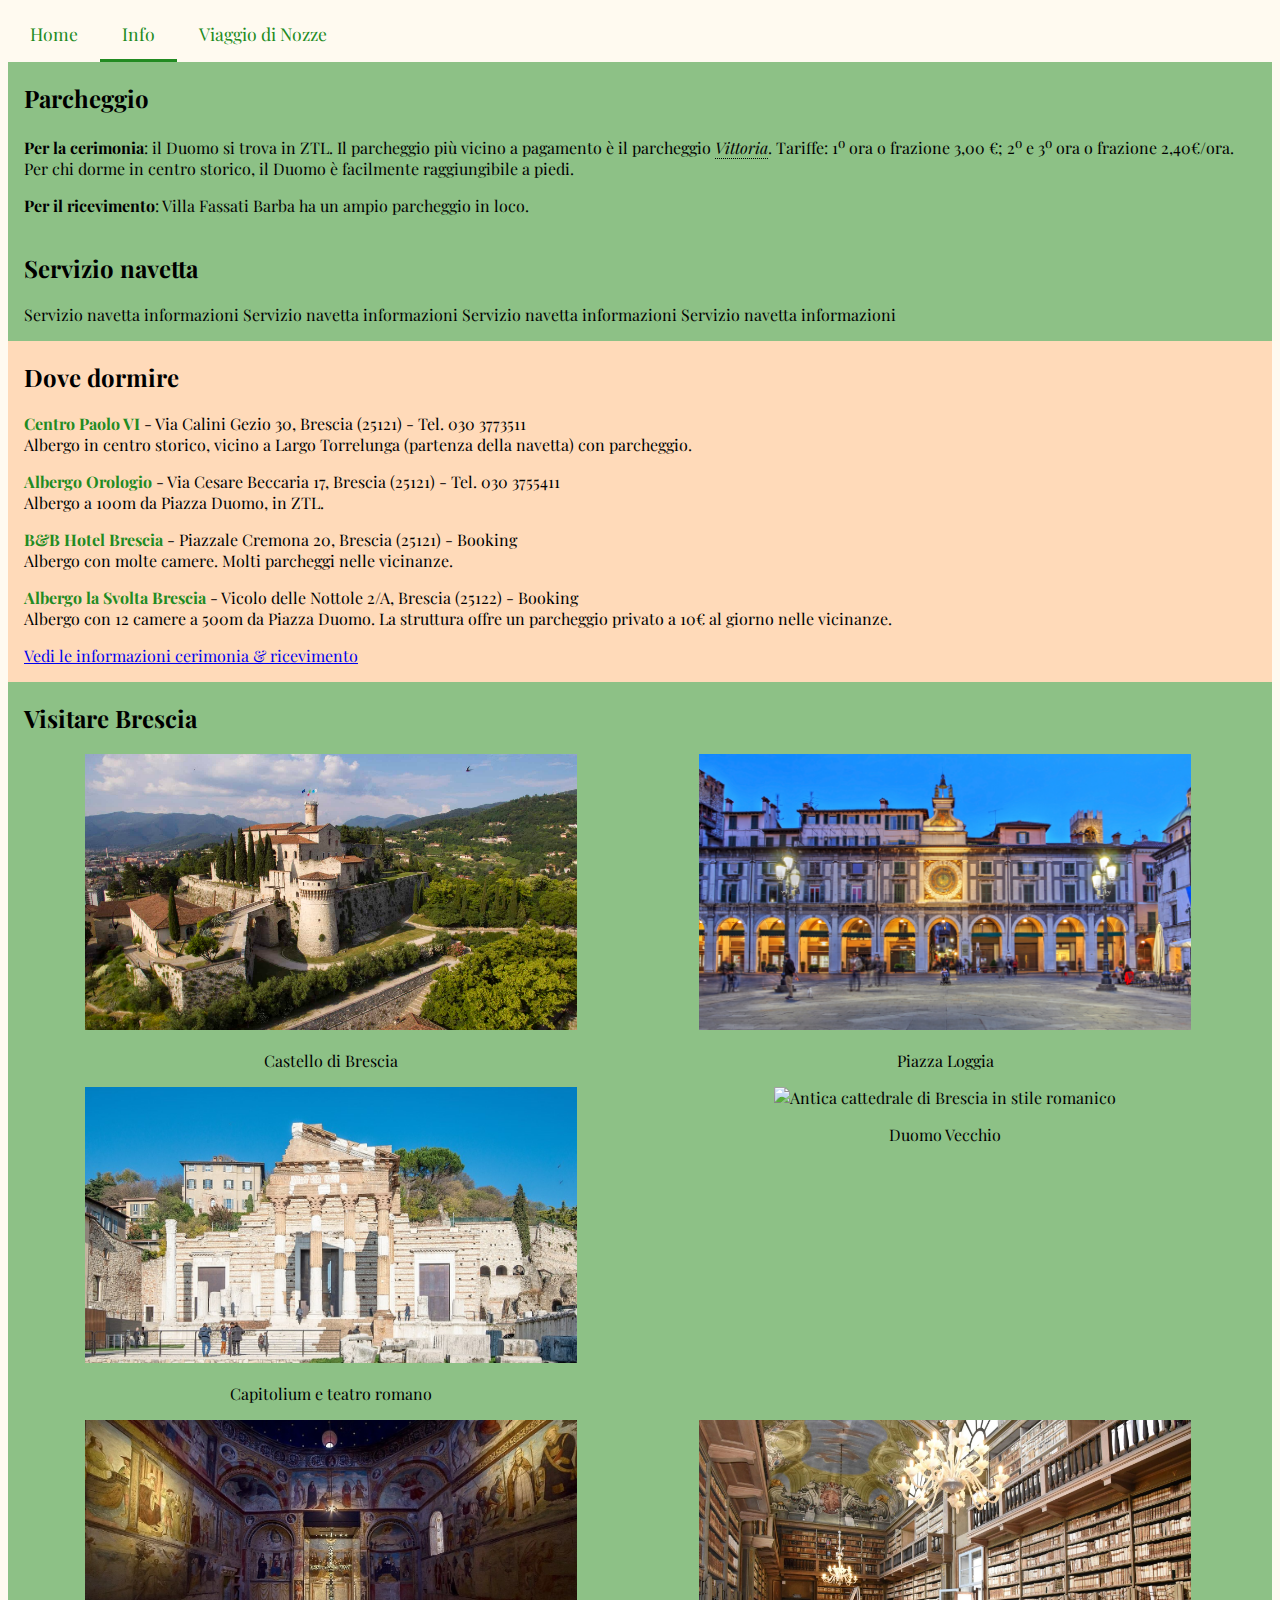
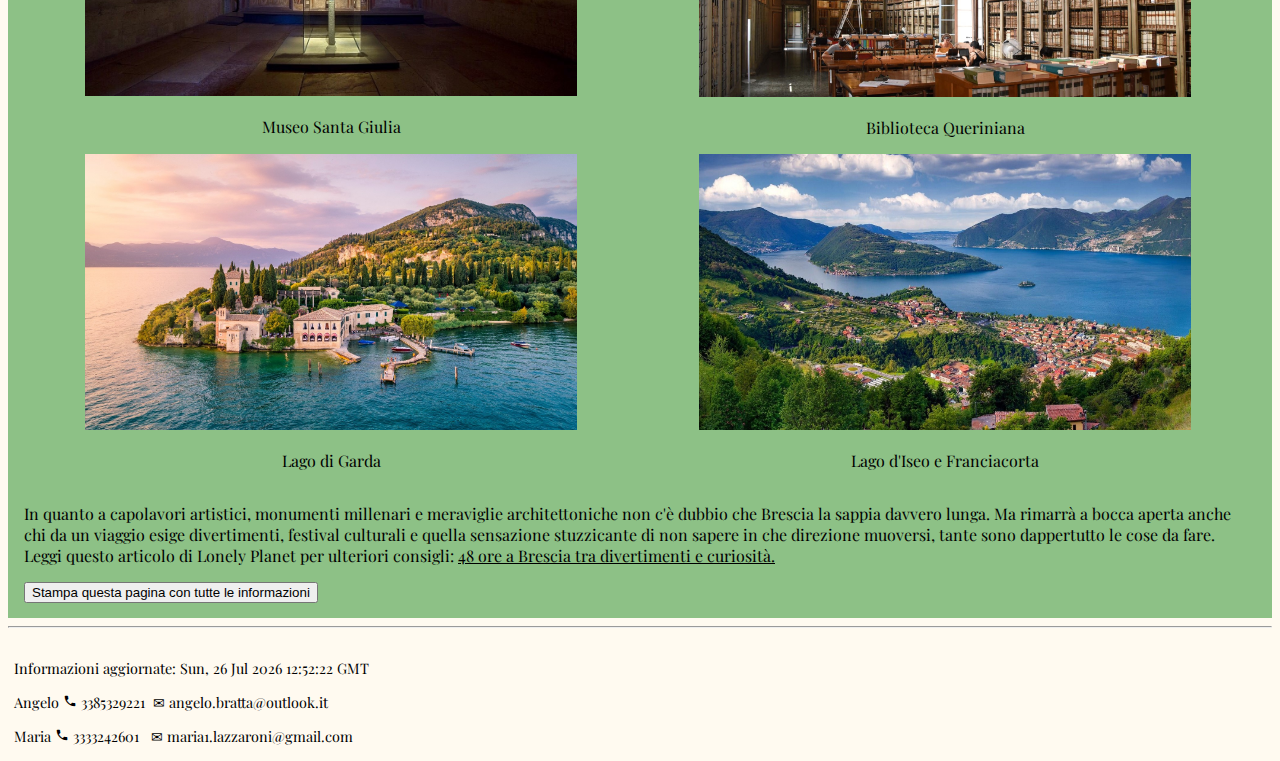
==== info.html @ b5f18629 "adjusted flex pics in viaggio and fixed error in info" ====
<!DOCTYPE html>
<html lang="en">
<head>
    <meta charset="UTF-8">
    <meta name="viewport" content="width=device-width, initial-scale=1.0">
    <title>SAVE-THE-DATE 24 Maggio 2025</title>
    <link rel="stylesheet" href="https://fonts.googleapis.com/icon?family=Material+Icons">
    <link rel="stylesheet" href="css/mainstyle.css">    
    <link rel="stylesheet" href="css/nav_style.css">
    <link rel="icon" type="image/png" href="figures/rings1.png">
    <link rel="stylesheet" href="https://fonts.googleapis.com/css?family=Sofia">
    <link rel="stylesheet" href="https://fonts.googleapis.com/css?family=Poppins">
    <link rel='stylesheet' href='https://fonts.googleapis.com/css?family=Playfair Display'>
    <script src="js/functions.js"></script>
</head>
<body onload="pasteDate()"> 
    <header>
        <nav class="topnav">
            <a href="index.html">Home</a>
            <a href="info.html" class="active">Info</a>
            <a href="viaggio.html">Viaggio di Nozze</a>
        </nav>
    </header>
    <main class=".flex-container">
        <section class="section-green" style="padding-left: 16px; padding-right: 20px;">
            <div id="Parcheggio-info">
                <h2>Parcheggio</h2>
                <p><strong>Per la cerimonia</strong>: il Duomo si trova in ZTL. Il parcheggio più vicino a pagamento è il parcheggio 
                    <a class="indirizzo" href="https://www.bresciamobilita.it/parking/parcheggi-in-struttura">Vittoria</a>. 
                    Tariffe: 1<sup>o</sup> ora o frazione 3,00 €; 2<sup>o</sup> e 3<sup>o</sup> ora o frazione 2,40€/ora.
                    Per chi dorme in centro storico, il Duomo è facilmente raggiungibile a piedi. 
                </p>
                <p><strong>Per il ricevimento</strong>: Villa Fassati Barba ha un ampio parcheggio in loco.
                </p>
            </div>
            <div id="Navetta-info">
                <h2>Servizio navetta</h2>
                <p> Servizio navetta informazioni 
                    Servizio navetta informazioni
                    Servizio navetta informazioni                                
                    Servizio navetta informazioni
                </p>
            </div>
        </section>
        <section class="section-peach" style="padding-left: 16px; padding-right: 20px;">
            <div>
                <h2>Dove dormire</h2>
                <p><strong style="color: forestgreen;">Centro Paolo VI</strong> - Via Calini Gezio 30, Brescia (25121) 
                    - Tel. 030 3773511 <br>
                    Albergo in centro storico, vicino a Largo Torrelunga (partenza della navetta) con parcheggio.
                </p>
                <p><strong style="color: forestgreen;">Albergo Orologio</strong> - Via Cesare Beccaria 17, Brescia (25121) 
                    - Tel. 030 3755411 <br>
                    Albergo a 100m da Piazza Duomo, in ZTL.
                </p>
                <p><strong style="color: forestgreen;">B&B Hotel Brescia</strong> - Piazzale Cremona 20, Brescia (25121) 
                    - Booking <br>
                    Albergo con molte camere. Molti parcheggi nelle vicinanze.
                </p> 
                <p><strong style="color: forestgreen;">Albergo la Svolta Brescia</strong> - Vicolo delle Nottole 2/A, Brescia (25122) 
                    - Booking <br>
                    Albergo con 12 camere a 500m da Piazza Duomo. La struttura offre un parcheggio privato a 10€ al giorno nelle vicinanze.
                </p>                             
                <!-- <br> -->
                <p><a href="index.html#section-inforicevimento">Vedi le informazioni cerimonia & ricevimento</a></p>
            </div>
        </section>
        <section class="section-green" style="padding-left: 16px; padding-right: 20px; padding-bottom: 15px;">
            <div>
                <h2>Visitare Brescia</h2>
                <!-- <p><img src="figures/collage-iconic-locations-Brescia-and-province.webp" width="90%" alt="luoghi iconici di Brescia e provincia"></p> -->
            </div>    
            <div class="container">
                <div>
                    <img class="imageinfo" src="figures/Brescia_/Brescia_Castello.jpg" width="80%" alt="Il Castello di Brescia visto dal centro città" onmouseover="upDate(this)" onmouseout="unDo(this)">
                    <!-- <div class="text">some textS</div> -->
                    <p>Castello di Brescia</p>
                    <!-- <p>Castello di Brescia, la fortezza medievale che domina la città.</p> -->
                </div>
                <div>    
                    <img class="imageinfo" src="figures/Brescia_/Brescia_piazzaLoggia.png" width="80%" alt="La torre dell'orologio in Piazza della Loggia" onmouseover="upDate(this)" onmouseout="unDo(this)">
                    <p>Piazza Loggia</p>
                    <!-- <p>Piazza Loggia, una delle piazze più iconiche di Brescia, sede del Comune.</p> -->
                </div>
                <div>    
                    <img class="imageinfo" src="figures/Brescia_/Brescia_TempioCapitolino.jpg" width="80%" alt="Resti del Tempio Capitolino di epoca romana" onmouseover="upDate(this)" onmouseout="unDo(this)">
                    <p>Capitolium e teatro romano</p>
                    <!-- <p>Capitolium di Brixia, i resti moderni del Tempio Capitolino, con le antiche colonne.</p> -->
                </div>
                <div>
                    <img class="imageinfo" src="figures/Brescia_/Brescia_Duomo.jpg" width="80%" alt="Antica cattedrale di Brescia in stile romanico" onmouseover="upDate(this)" onmouseout="unDo(this)">
                    <p>Duomo Vecchio</p>    
                    <!-- <p>Duomo Vecchio, la Cattedrale in stile romanico.</p>     -->
                </div>
                <div>
                    <img class="imageinfo" src="figures/Brescia_/Brescia_reDesiderio.jpg" width="80%" alt="Croce di Re Desiderio al museo di Santa Giulia" onmouseover="upDate(this)" onmouseout="unDo(this)">
                    <p>Museo Santa Giulia</p>
                </div>
                <div>
                    <img class="imageinfo" src="figures/Brescia_/Brescia_BibliotecaQueriniana.jpg" width="80%" alt="Interni della biblioteca Queriniana" onmouseover="upDate(this)" onmouseout="unDo(this)">
                    <p>Biblioteca Queriniana</p>    
                </div>
                <div>
                    <img class="imageinfo" src="figures/Brescia_/Brescia_LagoDiGarda.jpg" width="80%" alt="Lago di Garda: Desenzano, Sirmione, Punta San Vigilio." onmouseover="upDate(this)" onmouseout="unDo(this)">
                    <p>Lago di Garda</p>
                    <!-- <p>Lago di Garda, a mezz'ora del centro città, Desenzano, Sirmione, Punta San Vigilio.</p> -->
                </div>
                <div>
                    <img class="imageinfo" src="figures/Brescia_/Brescia_LagoIseo.jpg" width="80%" alt="Lago d'Iseo e Franciacorta, famosa per la produzione di vini." onmouseover="upDate(this)" onmouseout="unDo(this)">
                    <p>Lago d'Iseo e Franciacorta</p>    
                    <!-- <p>Lago d'Iseo e Franciacorta, famosa per la produzione di vini.</p>     -->
                </div>
            </div>
            <p>In quanto a capolavori artistici, monumenti millenari e meraviglie architettoniche 
                non c'è dubbio che Brescia la sappia davvero lunga. 
                Ma rimarrà a bocca aperta anche chi da un viaggio esige divertimenti, 
                festival culturali e quella sensazione stuzzicante di non sapere in che direzione muoversi, 
                tante sono dappertutto le cose da fare. Leggi questo articolo di Lonely Planet per ulteriori consigli:
                <a href="https://www.lonelyplanetitalia.it/articoli/citta-del-mondo/48-ore-a-brescia-tra-divertimenti-e-curiosita" style="text-decoration: underline; color: black;">48 ore a Brescia tra divertimenti e curiosità.</a>
            </p>
            <button onclick="window.print()">Stampa questa pagina con tutte le informazioni</button>
        </section>
    </main>
    <hr>
    <footer style="padding-left: 6px; padding-top: 0.5em; font-size: 0.9em;">
        <p>Informazioni aggiornate: <span id="data_aggiornamento"></span></p>
        <p>Angelo <i class="material-icons" style="font-size: 14px;">phone</i> 3385329221 &nbsp&#x2709 angelo.bratta@outlook.it</p>
        <p>Maria <i class="material-icons" style="font-size: 14px;">phone</i> 3333242601 &nbsp&nbsp&#x2709 maria1.lazzaroni@gmail.com</p>
    </footer>   
</body>
</html>
---- css/mainstyle.css ----
.flex-container {
    display: flex;
    /*height: 200px;*/
    align-items: right;
    flex-direction: column;
  }
  
/* .flex-container > div {
    width: 100px;
    margin: 10px;
    text-align: center;
    line-height: 75px;
    font-size: 30px;
    font-family: 'Lucida Sans', 'Lucida Sans Regular', 'Lucida Grande', 'Lucida Sans Unicode', Geneva, Verdana, sans-serif; 
}*/

/* nav {
    /*height: 100px;
    list-style-type: none;
    display: flex;
    flex-direction: row;
    justify-content: space-between;
    background: wheat;
} */


/* a {
    display: inline-block;
    height: 60px;
    width:150px;
    text-align: center;
    background-color: rgb(232, 226, 215);
}

nav a{
    text-decoration: none;
    text-align: center;
    margin-right: 2%;
    font-size: 20px;
    color: darkgreen;
}
*/
/*
li{
    background-color: wheat;
}

ul{
    list-style-type: none;
    display: flex;
    flex-direction: row;
    justify-content: space-between;
}
*/
.current{
    /* background: #d19322; */
    text-decoration: underline;
}

body{
    /* background-color: antiquewhite; */
    background-color: floralwhite;
    font-family: 'Playfair Display', sans-serif;
    /* font-family: Cambria, Cochin, Georgia, Times, 'Times New Roman', serif; */

}

.section-title {
    display: flex;
    flex-wrap: wrap;
    justify-content: center;
    align-items: center;
    padding-top: 30px;
    padding-bottom: 80px;
}

.section-peach {
    background-color: peachpuff;
    display: flex;
    flex-wrap: wrap;
}

.section-peach-center {
    background-color: peachpuff;
    display: flex;
    flex-wrap: wrap;
    justify-content: center;
}


.section-peach-start {
    background-color: peachpuff;
    display: flex;
    flex-wrap: wrap;
    justify-content: flex-start;
}

.section-antiquewhite {
    background-color: antiquewhite;
    display: flex;
    flex-wrap: wrap;
}

.section-green {
    background-color: rgba(34, 139, 34, 0.514);
    display: flex;
    flex-wrap: wrap;
}

.section-green-center {
    background-color: rgba(34, 139, 34, 0.514);
    display: flex;
    flex-wrap: wrap;
    justify-content: center;
}

/* container using grid for images of Brescia*/
.container {
    display: grid;
    grid-template-columns: auto auto;
    overflow: hidden;
}
  
.container > div {
    text-align: center;
    overflow: hidden;
}

.container .text {
    position: relative;
    top: -50%;
    color: white; /* Text color */
    font-size: 24px;
    font-weight: bold;
}

.mezzacolonna {
    width: 50%;
    text-align: center;
    /*font-family: 'Trebuchet MS', 'Lucida Sans Unicode', 'Lucida Grande', 'Lucida Sans', Arial, sans-serif;
    font-family: Cambria, Cochin, Georgia, Times, 'Times New Roman', serif;
    */
    }
/* prova per div flex (class row) che contiene 2 diverse div (class col-md-5 e col-md-7) una a fianco all'altra*/
.row {
    display: flex;
    flex-wrap: wrap;
    margin-right: -15px;
    margin-left: -15px;
}

.title {
    position: relative;
    width: 30%;
    text-align: center;
}

.div-immagine-left {
    position: relative;
    width: 30%;
}

.col-md-5 {
    position: relative;
    width: 90%;
    text-align: center;
    padding-right: 15px;
    padding-left: 15px;
    padding-bottom: 40px;
}

.col-md-title {
    position: relative;
    width: 90%;
    text-align: center;
    padding-right: 15px;
    padding-left: 15px;
}

.col-md-3 {
    position: relative;
    width: 30%;
    text-align: center;
}

@media (min-width: 768px) {
    .col-md-5, .col-md-title {
        flex: 0 0 41.66666667%;
        max-width: 41.66666667%;
    }
}

@media (min-width: 768px) { /*se lo schermo è maggiore di 768px*/
    .col-md-3 {
        flex: 0 0 30%;
        max-width: 30%;
    }
}

@media (max-width: 658px) { /*se lo schermo è minore di 658px*/
    .col-md-3 {
        flex: 0 0 41%;
        max-width: 41%;
    }
}
/* @media (min-width: 768px) {
    .col-md-3 {
        flex: 0 0 58.33333333%;
        max-width: 58.33333333%;
    }
} */



/* style="font-family: futura-lt-w01-book, futura-lt-w05-book, sans-serif;"
*/
/* classes for some text */
.indirizzo {
    font-style: italic;
    border-bottom: 1px dotted #000;
    text-decoration: none;
    color: black;
}

.indirizzo:visited {
    text-decoration: none;
}

/* list of unicode SYMBOLS https://tutorialzine.com/2014/12/you-dont-need-icons-here-are-100-unicode-symbols-that-you-can-use */
---- css/nav_style.css ----
.topnav {
    overflow: hidden;
    /* width: 80%; */
    display: flex;
    justify-content: flex-start;
    flex-wrap: wrap;
}
  
.topnav a {
    float: left;
    display: block;
    color: forestgreen;
    text-align: center;
    padding: 14px 22px; /* 22px for phone view*/
    text-decoration: none;
    font-size: 1.1em;
    border-bottom: 3px solid transparent;
}
  
.topnav a:hover {
    border-bottom: 3px solid forestgreen;
}
  
.topnav a.active {
    border-bottom: 3px solid forestgreen;
}
  
.bottomnav {
    overflow: hidden;
    background-color: floralwhite;
    position: fixed;
    bottom: 0;
    width: 100%;
}
  
.bottomnav a {
    float: left;
    display: block;
    color: forestgreen;
    text-align: center;
    padding: 14px 16px;
    text-decoration: none;
    font-size: 20px;
    border-bottom: 3px solid transparent;
}
  
.bottomnav a:hover {
    border-bottom: 3px solid forestgreen;
}
  
.bottomnav a.active {
    border-bottom: 3px solid forestgreen;
}
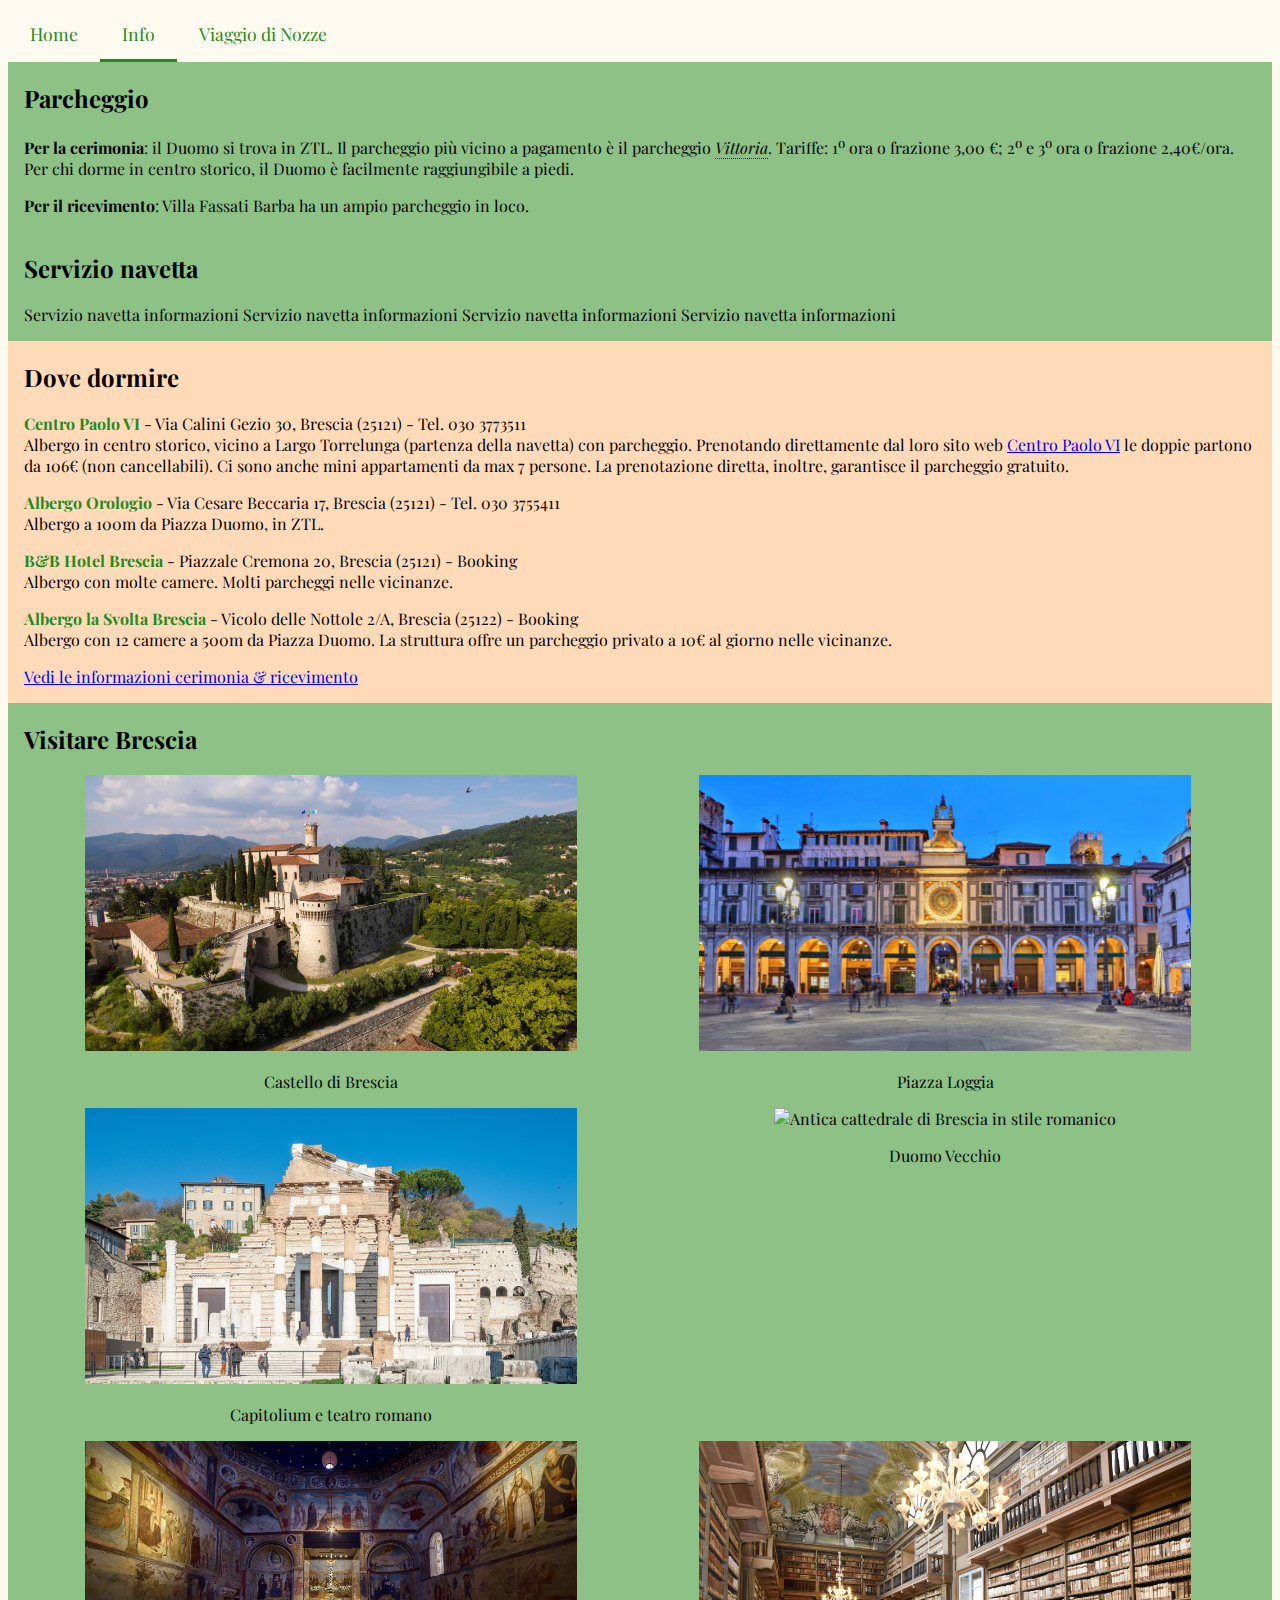
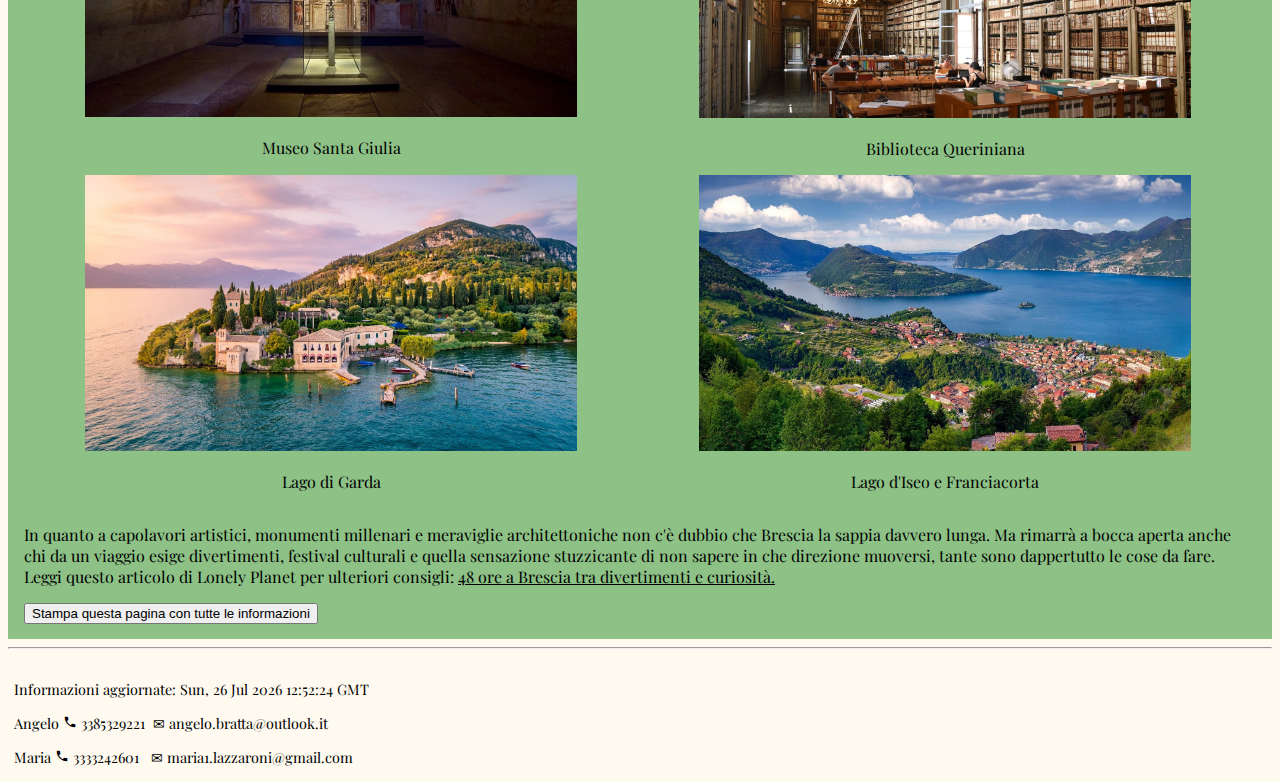
==== commit 2f682265: "changed img in viaggio and add Centro Paolo VI info" ====
--- a/info.html
+++ b/info.html
@@ -47,7 +47,10 @@
                 <h2>Dove dormire</h2>
                 <p><strong style="color: forestgreen;">Centro Paolo VI</strong> - Via Calini Gezio 30, Brescia (25121) 
                     - Tel. 030 3773511 <br>
-                    Albergo in centro storico, vicino a Largo Torrelunga (partenza della navetta) con parcheggio.
+                    Albergo in centro storico, vicino a Largo Torrelunga (partenza della navetta) con parcheggio. 
+                    Prenotando direttamente dal loro sito web <a href="https://booking.paolovi.it/premium/index.html?id_stile=18912&tst_prntz=si&headvar=ok&lingua_int=ita&id_albergo=24842&dc=4912"> Centro Paolo VI</a> 
+                    le doppie partono da 106€ (non cancellabili). Ci sono anche mini appartamenti da max 7 persone.
+                    La prenotazione diretta, inoltre, garantisce il parcheggio gratuito.
                 </p>
                 <p><strong style="color: forestgreen;">Albergo Orologio</strong> - Via Cesare Beccaria 17, Brescia (25121) 
                     - Tel. 030 3755411 <br>
--- a/css/mainstyle.css
+++ b/css/mainstyle.css
@@ -88,11 +88,11 @@
 }
 
 
-.section-peach-start {
+.section-peach-spacearound {
     background-color: peachpuff;
     display: flex;
     flex-wrap: wrap;
-    justify-content: flex-start;
+    justify-content: space-around;
 }
 
 .section-antiquewhite {
@@ -113,6 +113,14 @@
     flex-wrap: wrap;
     justify-content: center;
 }
+
+.section-green-spacearound {
+    background-color: rgba(34, 139, 34, 0.514);
+    display: flex;
+    flex-wrap: wrap;
+    justify-content: space-around;
+}
+
 
 /* container using grid for images of Brescia*/
 .container {
@@ -183,6 +191,12 @@
     text-align: center;
 }
 
+.col-md-2 {
+    position: relative;
+    width: 45%;
+    text-align: center;
+}
+
 @media (min-width: 768px) {
     .col-md-5, .col-md-title {
         flex: 0 0 41.66666667%;
@@ -196,11 +210,11 @@
         max-width: 30%;
     }
 }
-
+/* 136/342*/
 @media (max-width: 658px) { /*se lo schermo è minore di 658px*/
-    .col-md-3 {
-        flex: 0 0 41%;
-        max-width: 41%;
+    .col-md-3, .col-md-2 {
+        flex: 0 0 46%;
+        max-width: 46%;
     }
 }
 /* @media (min-width: 768px) {
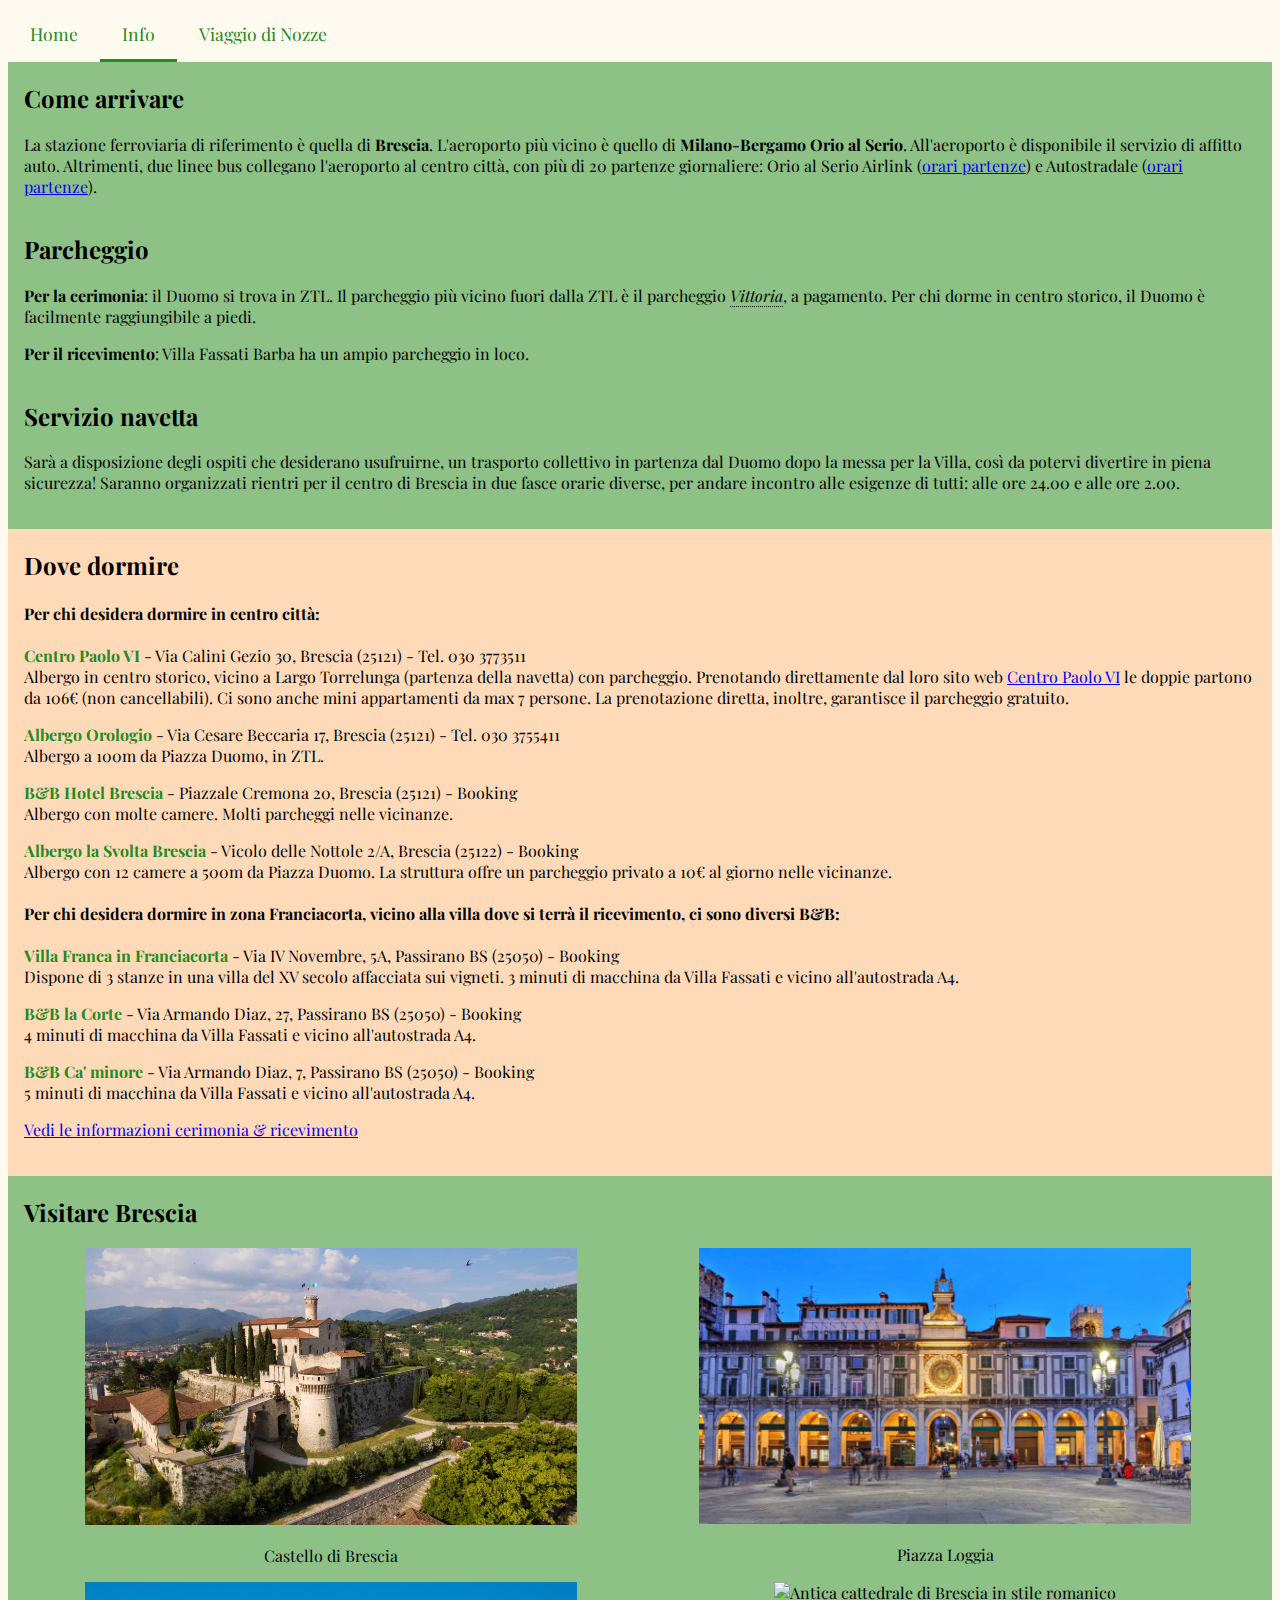
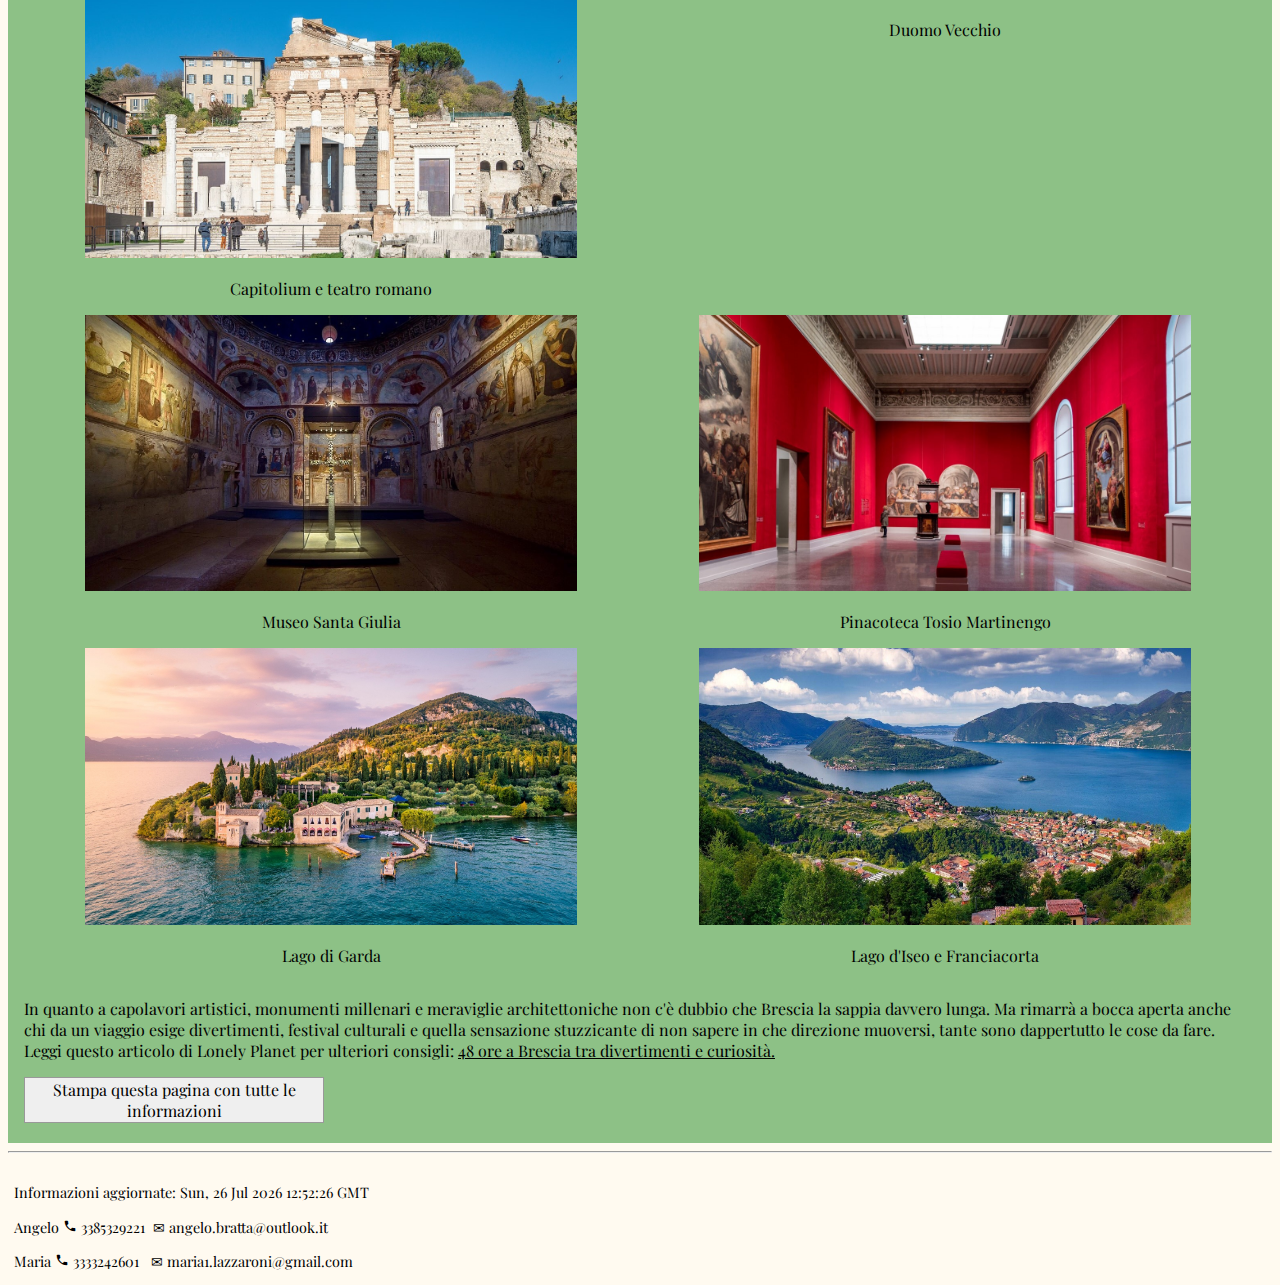
==== commit e9ae050c: "Sito pronto! Sistemato design, aggiunto form, aggiornato informazioni navetta e come arrivare" ====
--- a/info.html
+++ b/info.html
@@ -1,5 +1,5 @@
 <!DOCTYPE html>
-<html lang="en">
+<html lang="it-IT">
 <head>
     <meta charset="UTF-8">
     <meta name="viewport" content="width=device-width, initial-scale=1.0">
@@ -22,12 +22,29 @@
         </nav>
     </header>
     <main class=".flex-container">
-        <section class="section-green" style="padding-left: 16px; padding-right: 20px;">
+        <section class="section-green" style="padding-bottom: 20px; padding-left: 16px; padding-right: 20px;">
+            <div id="ComeArrivare-info">
+                <h2>Come arrivare</h2>
+                <!-- <p> La stazione ferroviaria di riferimento è quella di Brescia.
+                    L'aeroporto più vicino è quello di Milano-Bergamo Orio al Serio. 
+                    All'aeroporto è disponibile il servizio di affitto auto. Altrimenti, due linee Bus collegano l'aeroporto
+                    a Brescia città: Orio al Serio Airlink (partenze da Orio al serio alle ore: 
+                    <span class="style-numbers"> 04:20; 06:00; 08:45; 09:45; 11:00; 12:45; 14:05; 15:05; 16:35; 18:15; 19:15; 20:15; 22:10; 23:10; 00:45</span>) 
+                    e Autostradale (partenze da Orio al serio alle ore: 
+                    <span class="style-numbers">05:20; 08:50; 10:30; 12:00; 14:10; 16:00; 17:00; 18:30; 21:00</span>).
+                </p> -->
+                <p> La stazione ferroviaria di riferimento è quella di <strong>Brescia</strong>.
+                    L'aeroporto più vicino è quello di <strong>Milano-Bergamo Orio al Serio</strong>. 
+                    All'aeroporto è disponibile il servizio di affitto auto. Altrimenti, due linee bus collegano l'aeroporto al centro città, 
+                    con più di 20 partenze giornaliere: Orio al Serio Airlink (<a href="https://www.fsbusitalia.it/it/link/orio-al-serio-airlink.html">orari partenze</a>) 
+                    e Autostradale (<a href="https://autostradale.it/it-IT/orari-aeroportuali/bresciaautostazione-orioalserio">orari partenze</a>).
+                </p>
+            </div>
             <div id="Parcheggio-info">
                 <h2>Parcheggio</h2>
-                <p><strong>Per la cerimonia</strong>: il Duomo si trova in ZTL. Il parcheggio più vicino a pagamento è il parcheggio 
-                    <a class="indirizzo" href="https://www.bresciamobilita.it/parking/parcheggi-in-struttura">Vittoria</a>. 
-                    Tariffe: 1<sup>o</sup> ora o frazione 3,00 €; 2<sup>o</sup> e 3<sup>o</sup> ora o frazione 2,40€/ora.
+                <p><strong>Per la cerimonia</strong>: il Duomo si trova in ZTL. Il parcheggio più vicino fuori dalla ZTL è il parcheggio 
+                    <a class="indirizzo" href="https://www.bresciamobilita.it/parking/parcheggi-in-struttura">Vittoria</a>, a pagamento. 
+                    <!-- Tariffe: 1<sup>o</sup> ora o frazione 3,00 €; 2<sup>o</sup> e 3<sup>o</sup> ora o frazione 2,40€/ora. -->
                     Per chi dorme in centro storico, il Duomo è facilmente raggiungibile a piedi. 
                 </p>
                 <p><strong>Per il ricevimento</strong>: Villa Fassati Barba ha un ampio parcheggio in loco.
@@ -35,16 +52,17 @@
             </div>
             <div id="Navetta-info">
                 <h2>Servizio navetta</h2>
-                <p> Servizio navetta informazioni 
-                    Servizio navetta informazioni
-                    Servizio navetta informazioni                                
-                    Servizio navetta informazioni
+                <p> Sarà a disposizione degli ospiti che desiderano usufruirne, un trasporto collettivo in partenza dal Duomo dopo la messa
+                    per la Villa, così da potervi divertire in piena sicurezza!
+                    Saranno organizzati rientri per il centro di Brescia in due fasce orarie diverse, per andare incontro alle esigenze 
+                    di tutti: alle ore 24.00 e alle ore 2.00.
                 </p>
             </div>
         </section>
-        <section class="section-peach" style="padding-left: 16px; padding-right: 20px;">
+        <section class="section-peach" style="padding-bottom: 20px; padding-left: 16px; padding-right: 20px;">
             <div>
                 <h2>Dove dormire</h2>
+                <h4>Per chi desidera dormire in centro città:</h4>
                 <p><strong style="color: forestgreen;">Centro Paolo VI</strong> - Via Calini Gezio 30, Brescia (25121) 
                     - Tel. 030 3773511 <br>
                     Albergo in centro storico, vicino a Largo Torrelunga (partenza della navetta) con parcheggio. 
@@ -63,12 +81,27 @@
                 <p><strong style="color: forestgreen;">Albergo la Svolta Brescia</strong> - Vicolo delle Nottole 2/A, Brescia (25122) 
                     - Booking <br>
                     Albergo con 12 camere a 500m da Piazza Duomo. La struttura offre un parcheggio privato a 10€ al giorno nelle vicinanze.
-                </p>                             
+                </p> 
+                
+                <h4>Per chi desidera dormire in zona Franciacorta, vicino alla villa dove si terrà il ricevimento, ci sono diversi B&B:</h4>
+                <p><strong style="color: forestgreen;">Villa Franca in Franciacorta</strong> - Via IV Novembre, 5A, Passirano BS (25050)
+                    - Booking <br>
+                    Dispone di 3 stanze in una villa del XV secolo affacciata sui vigneti. 
+                    3 minuti di macchina da Villa Fassati e vicino all'autostrada A4.
+                </p>
+                <p><strong style="color: forestgreen;">B&B la Corte</strong> - Via Armando Diaz, 27, Passirano BS (25050)
+                    - Booking <br>
+                    4 minuti di macchina da Villa Fassati e vicino all'autostrada A4.
+                </p> 
+                <p><strong style="color: forestgreen;">B&B Ca' minore</strong> - Via Armando Diaz, 7, Passirano BS (25050)
+                    - Booking <br>
+                    5 minuti di macchina da Villa Fassati e vicino all'autostrada A4.
+                </p>                 
                 <!-- <br> -->
                 <p><a href="index.html#section-inforicevimento">Vedi le informazioni cerimonia & ricevimento</a></p>
             </div>
         </section>
-        <section class="section-green" style="padding-left: 16px; padding-right: 20px; padding-bottom: 15px;">
+        <section class="section-green" style="padding-left: 16px; padding-right: 20px; padding-bottom: 20px;">
             <div>
                 <h2>Visitare Brescia</h2>
                 <!-- <p><img src="figures/collage-iconic-locations-Brescia-and-province.webp" width="90%" alt="luoghi iconici di Brescia e provincia"></p> -->
@@ -100,8 +133,8 @@
                     <p>Museo Santa Giulia</p>
                 </div>
                 <div>
-                    <img class="imageinfo" src="figures/Brescia_/Brescia_BibliotecaQueriniana.jpg" width="80%" alt="Interni della biblioteca Queriniana" onmouseover="upDate(this)" onmouseout="unDo(this)">
-                    <p>Biblioteca Queriniana</p>    
+                    <img class="imageinfo" src="figures/Brescia_/Brescia_PinacotecaTosioMartinengo.jpg" width="80%" alt="Interni della biblioteca Queriniana" onmouseover="upDate(this)" onmouseout="unDo(this)">
+                    <p>Pinacoteca Tosio Martinengo</p>    
                 </div>
                 <div>
                     <img class="imageinfo" src="figures/Brescia_/Brescia_LagoDiGarda.jpg" width="80%" alt="Lago di Garda: Desenzano, Sirmione, Punta San Vigilio." onmouseover="upDate(this)" onmouseout="unDo(this)">
@@ -121,7 +154,12 @@
                 tante sono dappertutto le cose da fare. Leggi questo articolo di Lonely Planet per ulteriori consigli:
                 <a href="https://www.lonelyplanetitalia.it/articoli/citta-del-mondo/48-ore-a-brescia-tra-divertimenti-e-curiosita" style="text-decoration: underline; color: black;">48 ore a Brescia tra divertimenti e curiosità.</a>
             </p>
-            <button onclick="window.print()">Stampa questa pagina con tutte le informazioni</button>
+            <!-- Button Default Type: If the type attribute is not explicitly specified, a <button> element inside a <form>
+                 is treated as type="submit". Outside of a form, it behaves like a type="button".
+                 Moreover, as it uses the onclick attribute to define a JavaScript action, it behaves like a generic button.
+                 Best Practice: to avoid confusion, explicitly define the button type
+            -->
+            <button type="button" onclick="window.print()">Stampa questa pagina con tutte le informazioni</button>
         </section>
     </main>
     <hr>
--- a/css/mainstyle.css
+++ b/css/mainstyle.css
@@ -65,6 +65,10 @@
 
 }
 
+.style-numbers {
+    font-family: Cambria, Cochin, Georgia, Times, 'Times New Roman', serif;
+}
+
 .section-title {
     display: flex;
     flex-wrap: wrap;
@@ -80,13 +84,20 @@
     flex-wrap: wrap;
 }
 
+.section-peach-only {
+    background-color: peachpuff;
+    display: flex;
+    flex-direction: column;
+    flex-wrap: wrap;
+    align-content: stretch;
+}
+
 .section-peach-center {
     background-color: peachpuff;
     display: flex;
     flex-wrap: wrap;
     justify-content: center;
 }
-
 
 .section-peach-spacearound {
     background-color: peachpuff;
@@ -240,4 +251,85 @@
     text-decoration: none;
 }
 
-/* list of unicode SYMBOLS https://tutorialzine.com/2014/12/you-dont-need-icons-here-are-100-unicode-symbols-that-you-can-use */+/* list of unicode SYMBOLS https://tutorialzine.com/2014/12/you-dont-need-icons-here-are-100-unicode-symbols-that-you-can-use */
+
+
+/*FORM STYLE*/
+form {
+    display: inline-block;
+    /* Form outline */
+    padding: 1em;
+    border: 2px solid rgba(0, 0, 0, 0.728);
+    border-radius: 1em;
+}
+
+.div-form {
+    text-align: center;
+}
+
+label {
+    /* Uniform size & alignment */
+    display: inline-block;
+    min-width: 90px;
+    text-align: right;
+}
+
+input,
+textarea,
+select,
+button {
+    /* To make sure that all text fields have the same font settings
+    By default, text areas have a monospace font */
+    font: 1em sans-serif;
+    font-family: inherit;
+    /* font-family: 'Playfair Display', sans-serif; */
+    /* Uniform text field size */
+    width: 300px;
+    box-sizing: border-box;
+    /* Match form field borders */
+    border: 1px solid #999;
+}
+
+fieldset {
+    box-sizing: border-box;
+    border: 1px solid transparent;
+}
+
+/* input:focus,
+textarea:focus {
+    /* Set the outline width and style
+    outline-style: solid;
+    /* To give a little highlight on active elements
+    outline-color: #000;
+} */
+
+textarea {
+    /* Align multiline text fields with their labels */
+    vertical-align: top;
+    /* Provide space to type some text */
+    height: 5em;
+}
+
+.button {
+    /* Align buttons with the text fields */
+    padding-left: 90px; /* same size as the label elements */
+    /* This extra margin represent roughly the same space as the space between the labels and their text fields */
+    margin-left: 0.5em;
+    /* width: 350px; */
+}
+
+form ul {
+    margin: 0;
+    padding: 0;
+    list-style: none;
+}
+
+input[type="checkbox"],
+input[type="radio"] {
+    width: auto;
+    border: none;
+}
+
+input:invalid {
+    border: 2px solid red;
+}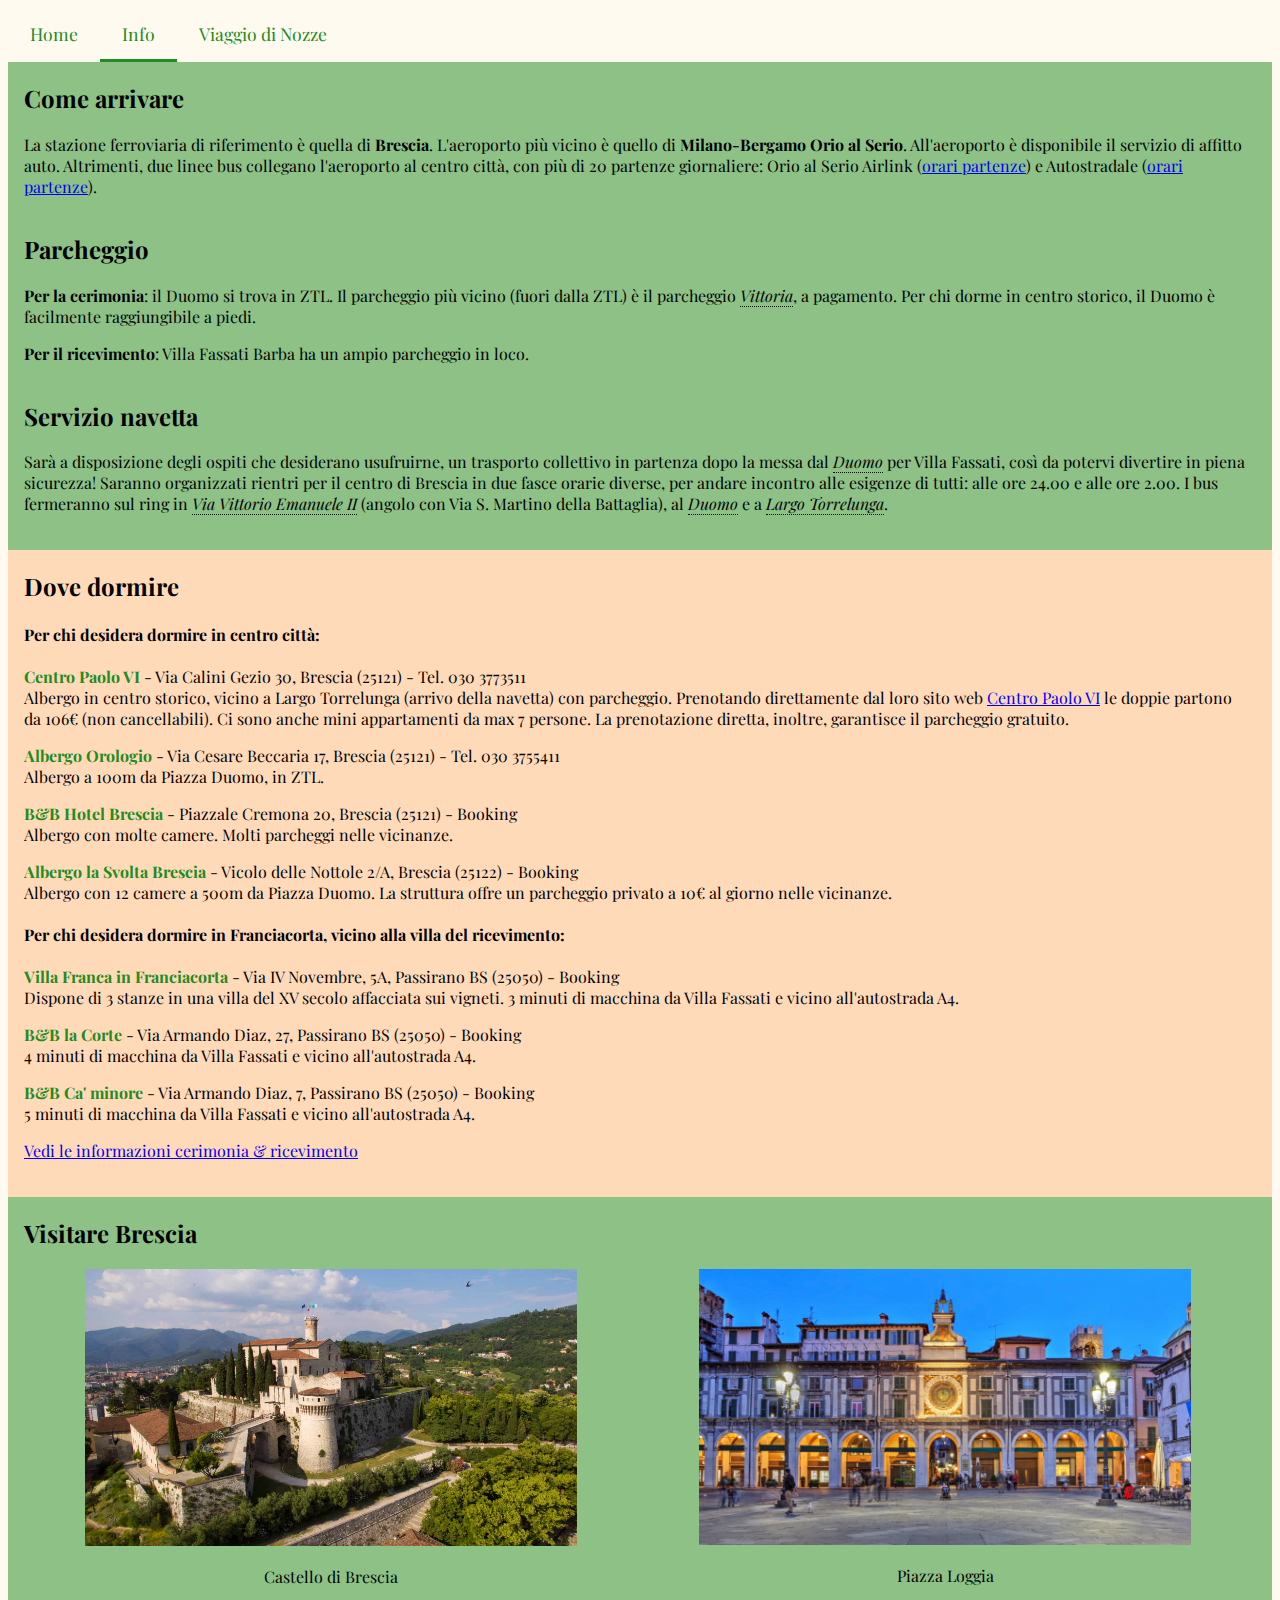
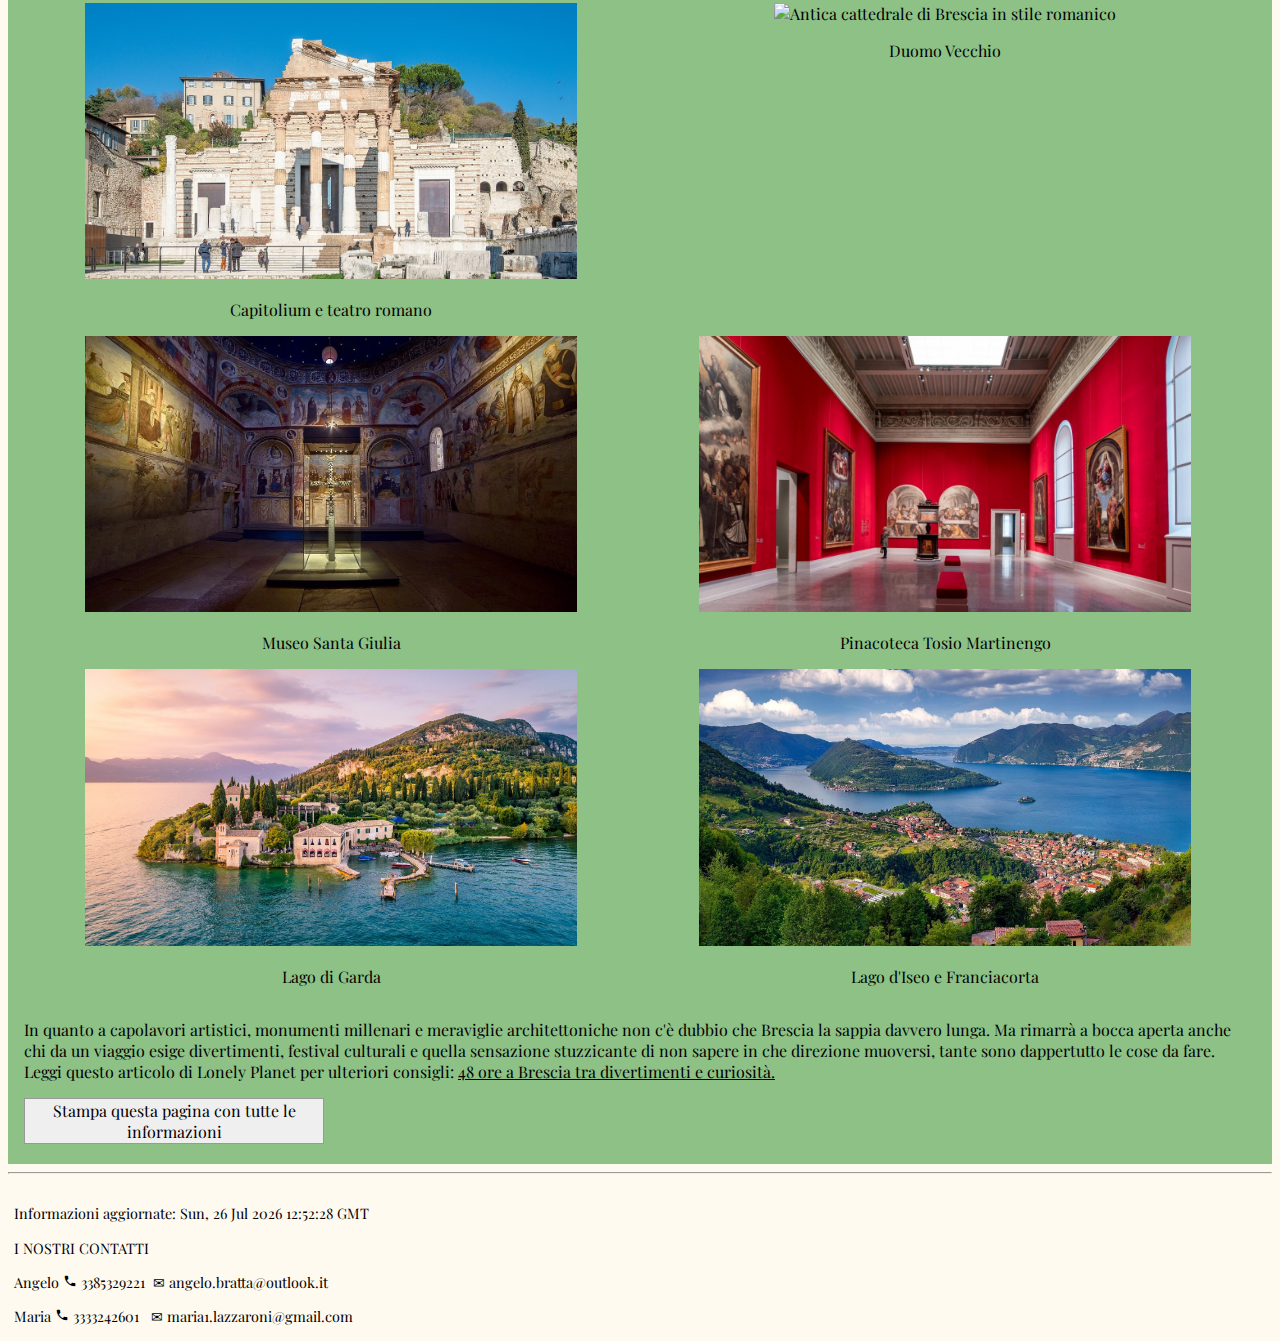
==== commit 60d189c1: "aggiunte destinazioni bus e target blank per gli indirizzi" ====
--- a/info.html
+++ b/info.html
@@ -42,7 +42,7 @@
             </div>
             <div id="Parcheggio-info">
                 <h2>Parcheggio</h2>
-                <p><strong>Per la cerimonia</strong>: il Duomo si trova in ZTL. Il parcheggio più vicino fuori dalla ZTL è il parcheggio 
+                <p><strong>Per la cerimonia</strong>: il Duomo si trova in ZTL. Il parcheggio più vicino (fuori dalla ZTL) è il parcheggio 
                     <a class="indirizzo" href="https://www.bresciamobilita.it/parking/parcheggi-in-struttura">Vittoria</a>, a pagamento. 
                     <!-- Tariffe: 1<sup>o</sup> ora o frazione 3,00 €; 2<sup>o</sup> e 3<sup>o</sup> ora o frazione 2,40€/ora. -->
                     Per chi dorme in centro storico, il Duomo è facilmente raggiungibile a piedi. 
@@ -52,10 +52,14 @@
             </div>
             <div id="Navetta-info">
                 <h2>Servizio navetta</h2>
-                <p> Sarà a disposizione degli ospiti che desiderano usufruirne, un trasporto collettivo in partenza dal Duomo dopo la messa
-                    per la Villa, così da potervi divertire in piena sicurezza!
+                <p> Sarà a disposizione degli ospiti che desiderano usufruirne, un trasporto collettivo in partenza dopo la messa dal 
+                    <a class="indirizzo" href="https://maps.app.goo.gl/FJ7YWf6xB7jmL9Gu5">Duomo</a>
+                    per Villa Fassati, così da potervi divertire in piena sicurezza!
                     Saranno organizzati rientri per il centro di Brescia in due fasce orarie diverse, per andare incontro alle esigenze 
                     di tutti: alle ore 24.00 e alle ore 2.00.
+                    I bus fermeranno sul ring in <a class="indirizzo" href="https://maps.app.goo.gl/B87dfHFTA2b6UeLJA">Via Vittorio Emanuele II</a> (angolo con Via S. Martino della Battaglia),
+                    al <a class="indirizzo" href="https://maps.app.goo.gl/FJ7YWf6xB7jmL9Gu5">Duomo</a> 
+                    e a <a class="indirizzo" href="https://maps.app.goo.gl/48skZpNfUvhffnTK8">Largo Torrelunga</a>. 
                 </p>
             </div>
         </section>
@@ -65,7 +69,7 @@
                 <h4>Per chi desidera dormire in centro città:</h4>
                 <p><strong style="color: forestgreen;">Centro Paolo VI</strong> - Via Calini Gezio 30, Brescia (25121) 
                     - Tel. 030 3773511 <br>
-                    Albergo in centro storico, vicino a Largo Torrelunga (partenza della navetta) con parcheggio. 
+                    Albergo in centro storico, vicino a Largo Torrelunga (arrivo della navetta) con parcheggio. 
                     Prenotando direttamente dal loro sito web <a href="https://booking.paolovi.it/premium/index.html?id_stile=18912&tst_prntz=si&headvar=ok&lingua_int=ita&id_albergo=24842&dc=4912"> Centro Paolo VI</a> 
                     le doppie partono da 106€ (non cancellabili). Ci sono anche mini appartamenti da max 7 persone.
                     La prenotazione diretta, inoltre, garantisce il parcheggio gratuito.
@@ -83,7 +87,7 @@
                     Albergo con 12 camere a 500m da Piazza Duomo. La struttura offre un parcheggio privato a 10€ al giorno nelle vicinanze.
                 </p> 
                 
-                <h4>Per chi desidera dormire in zona Franciacorta, vicino alla villa dove si terrà il ricevimento, ci sono diversi B&B:</h4>
+                <h4>Per chi desidera dormire in Franciacorta, vicino alla villa del ricevimento:</h4>
                 <p><strong style="color: forestgreen;">Villa Franca in Franciacorta</strong> - Via IV Novembre, 5A, Passirano BS (25050)
                     - Booking <br>
                     Dispone di 3 stanze in una villa del XV secolo affacciata sui vigneti. 
@@ -165,6 +169,7 @@
     <hr>
     <footer style="padding-left: 6px; padding-top: 0.5em; font-size: 0.9em;">
         <p>Informazioni aggiornate: <span id="data_aggiornamento"></span></p>
+        <p>I NOSTRI CONTATTI </p>
         <p>Angelo <i class="material-icons" style="font-size: 14px;">phone</i> 3385329221 &nbsp&#x2709 angelo.bratta@outlook.it</p>
         <p>Maria <i class="material-icons" style="font-size: 14px;">phone</i> 3333242601 &nbsp&nbsp&#x2709 maria1.lazzaroni@gmail.com</p>
     </footer>   
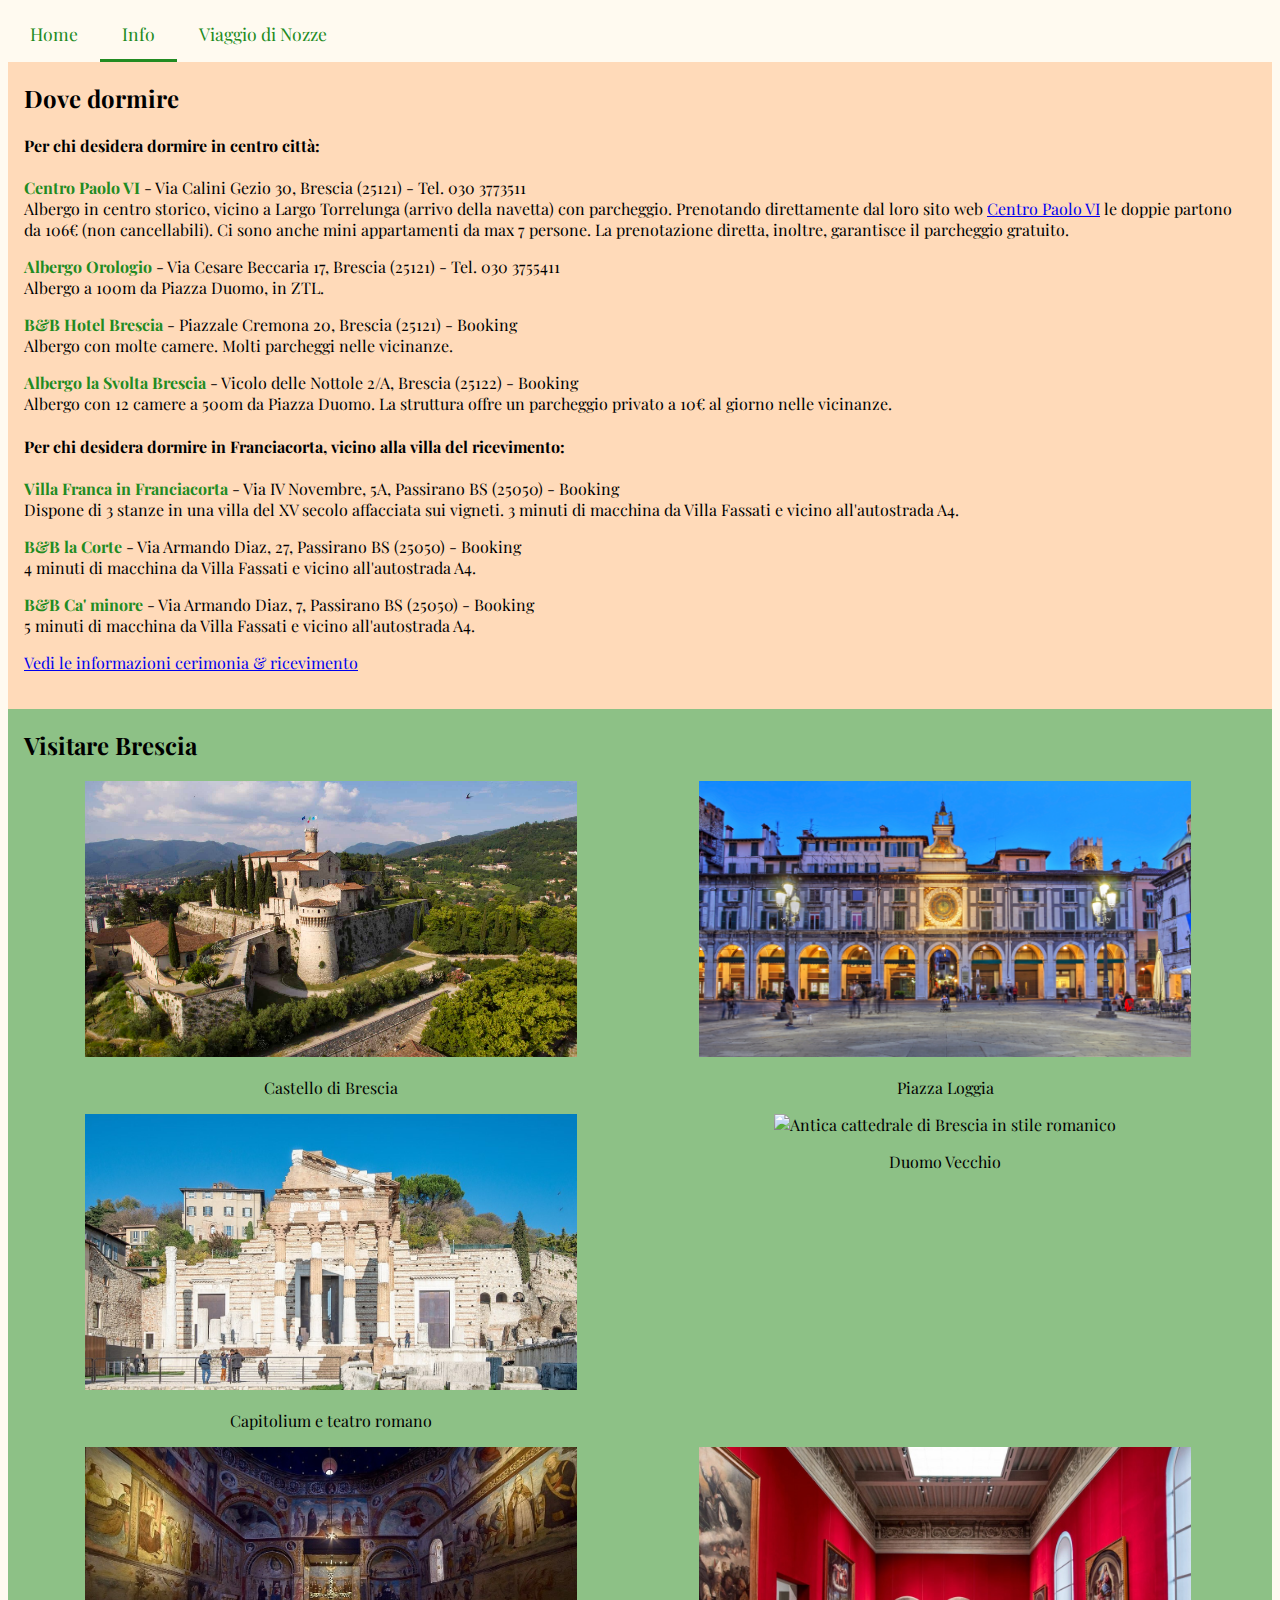
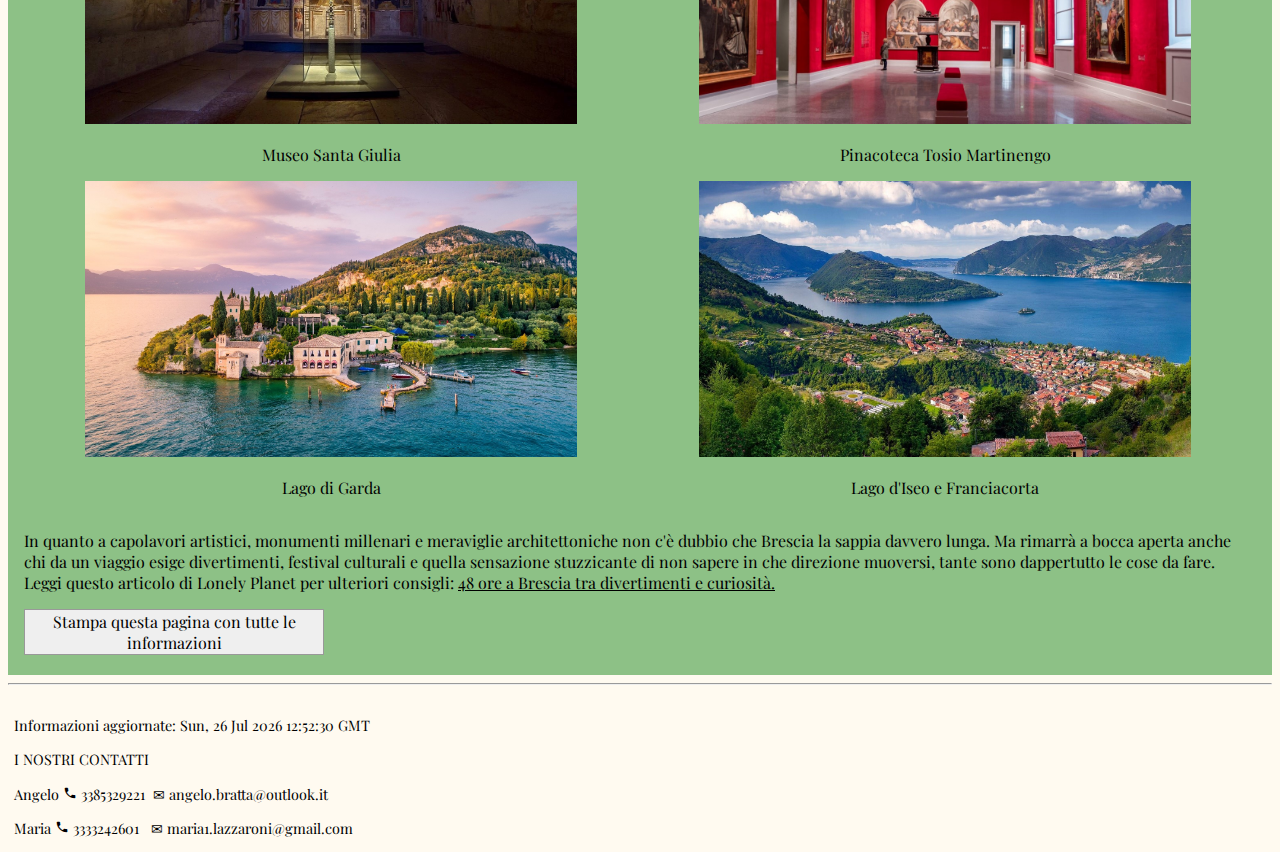
==== commit a12aa273: "tolto come arrivare in info e modificato testo servizio navetta" ====
--- a/info.html
+++ b/info.html
@@ -22,17 +22,17 @@
         </nav>
     </header>
     <main class=".flex-container">
-        <section class="section-green" style="padding-bottom: 20px; padding-left: 16px; padding-right: 20px;">
+        <!--<section class="section-green" style="padding-bottom: 20px; padding-left: 16px; padding-right: 20px;">
             <div id="ComeArrivare-info">
                 <h2>Come arrivare</h2>
-                <!-- <p> La stazione ferroviaria di riferimento è quella di Brescia.
+                 <p> La stazione ferroviaria di riferimento è quella di Brescia.
                     L'aeroporto più vicino è quello di Milano-Bergamo Orio al Serio. 
                     All'aeroporto è disponibile il servizio di affitto auto. Altrimenti, due linee Bus collegano l'aeroporto
                     a Brescia città: Orio al Serio Airlink (partenze da Orio al serio alle ore: 
                     <span class="style-numbers"> 04:20; 06:00; 08:45; 09:45; 11:00; 12:45; 14:05; 15:05; 16:35; 18:15; 19:15; 20:15; 22:10; 23:10; 00:45</span>) 
                     e Autostradale (partenze da Orio al serio alle ore: 
                     <span class="style-numbers">05:20; 08:50; 10:30; 12:00; 14:10; 16:00; 17:00; 18:30; 21:00</span>).
-                </p> -->
+                </p> 
                 <p> La stazione ferroviaria di riferimento è quella di <strong>Brescia</strong>.
                     L'aeroporto più vicino è quello di <strong>Milano-Bergamo Orio al Serio</strong>. 
                     All'aeroporto è disponibile il servizio di affitto auto. Altrimenti, due linee bus collegano l'aeroporto al centro città, 
@@ -44,7 +44,7 @@
                 <h2>Parcheggio</h2>
                 <p><strong>Per la cerimonia</strong>: il Duomo si trova in ZTL. Il parcheggio più vicino (fuori dalla ZTL) è il parcheggio 
                     <a class="indirizzo" href="https://www.bresciamobilita.it/parking/parcheggi-in-struttura">Vittoria</a>, a pagamento. 
-                    <!-- Tariffe: 1<sup>o</sup> ora o frazione 3,00 €; 2<sup>o</sup> e 3<sup>o</sup> ora o frazione 2,40€/ora. -->
+                 Tariffe: 1<sup>o</sup> ora o frazione 3,00 €; 2<sup>o</sup> e 3<sup>o</sup> ora o frazione 2,40€/ora.
                     Per chi dorme in centro storico, il Duomo è facilmente raggiungibile a piedi. 
                 </p>
                 <p><strong>Per il ricevimento</strong>: Villa Fassati Barba ha un ampio parcheggio in loco.
@@ -63,6 +63,7 @@
                 </p>
             </div>
         </section>
+    -->
         <section class="section-peach" style="padding-bottom: 20px; padding-left: 16px; padding-right: 20px;">
             <div>
                 <h2>Dove dormire</h2>
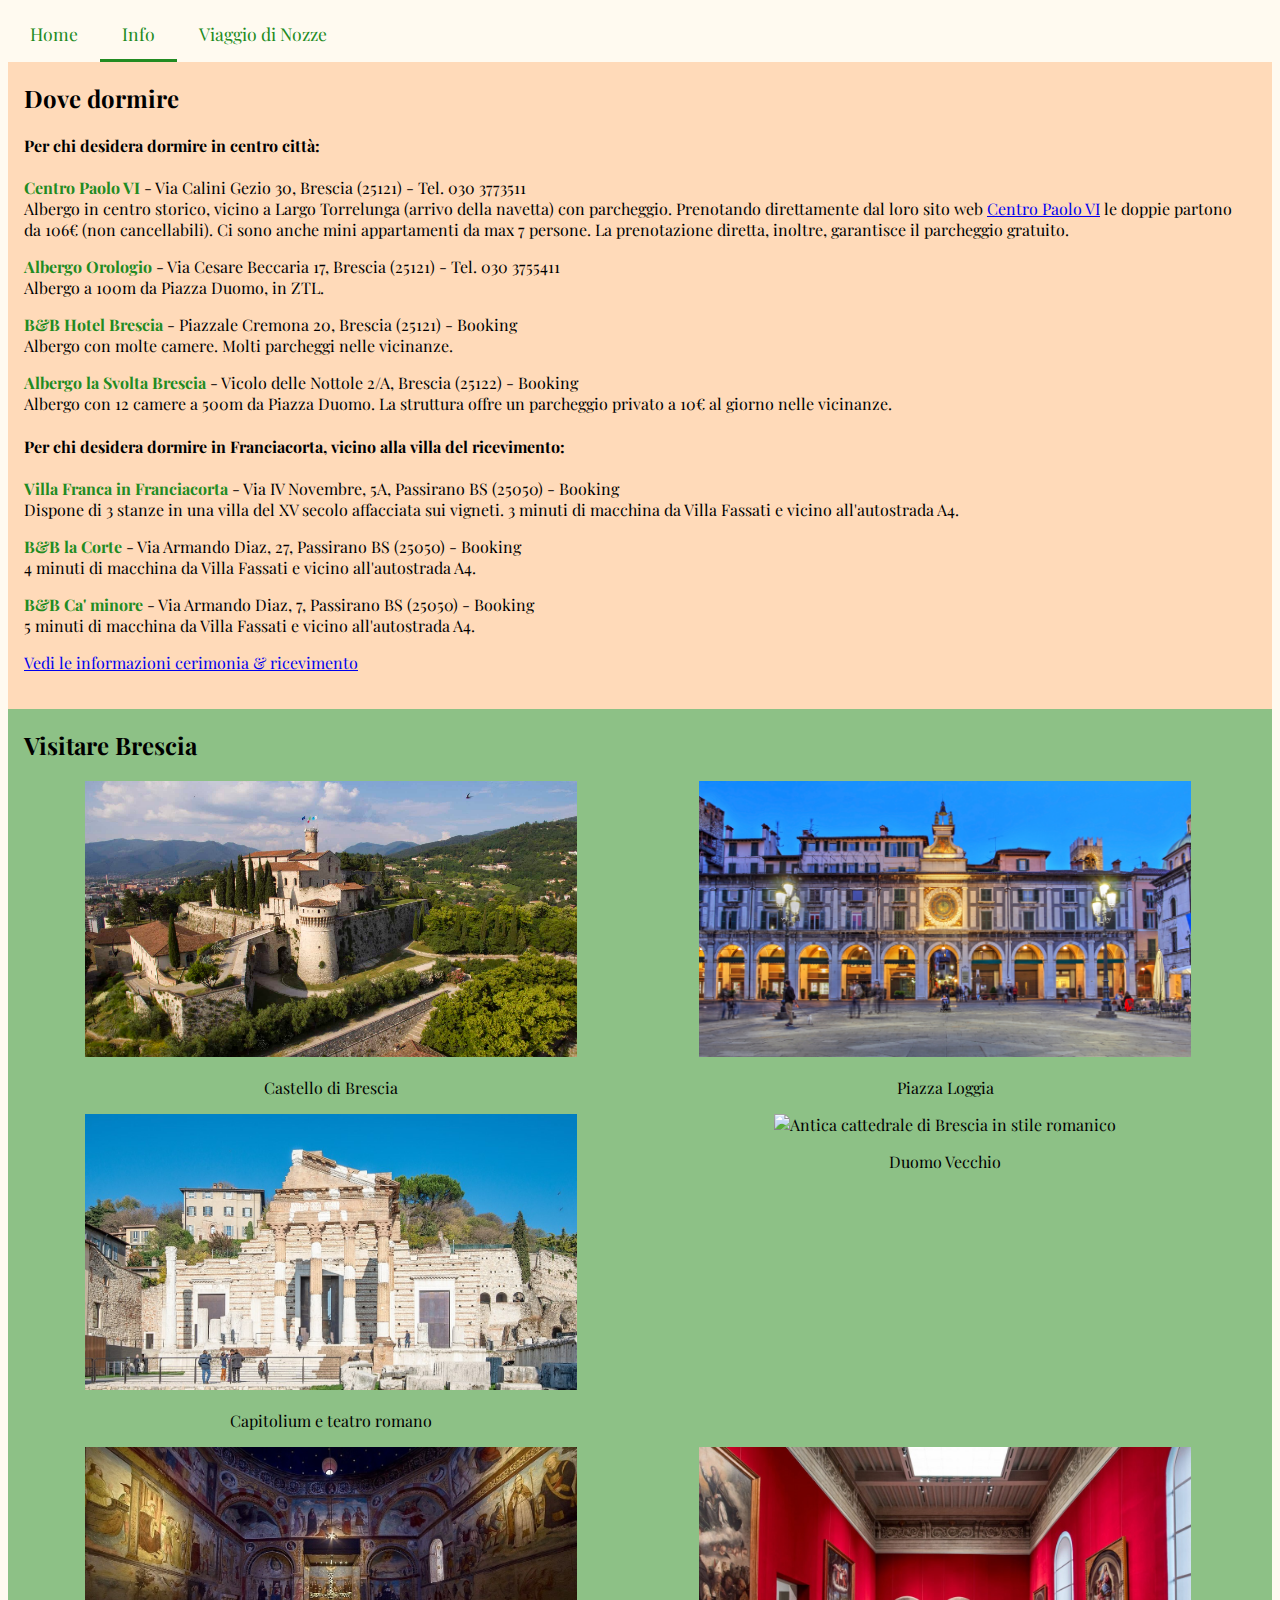
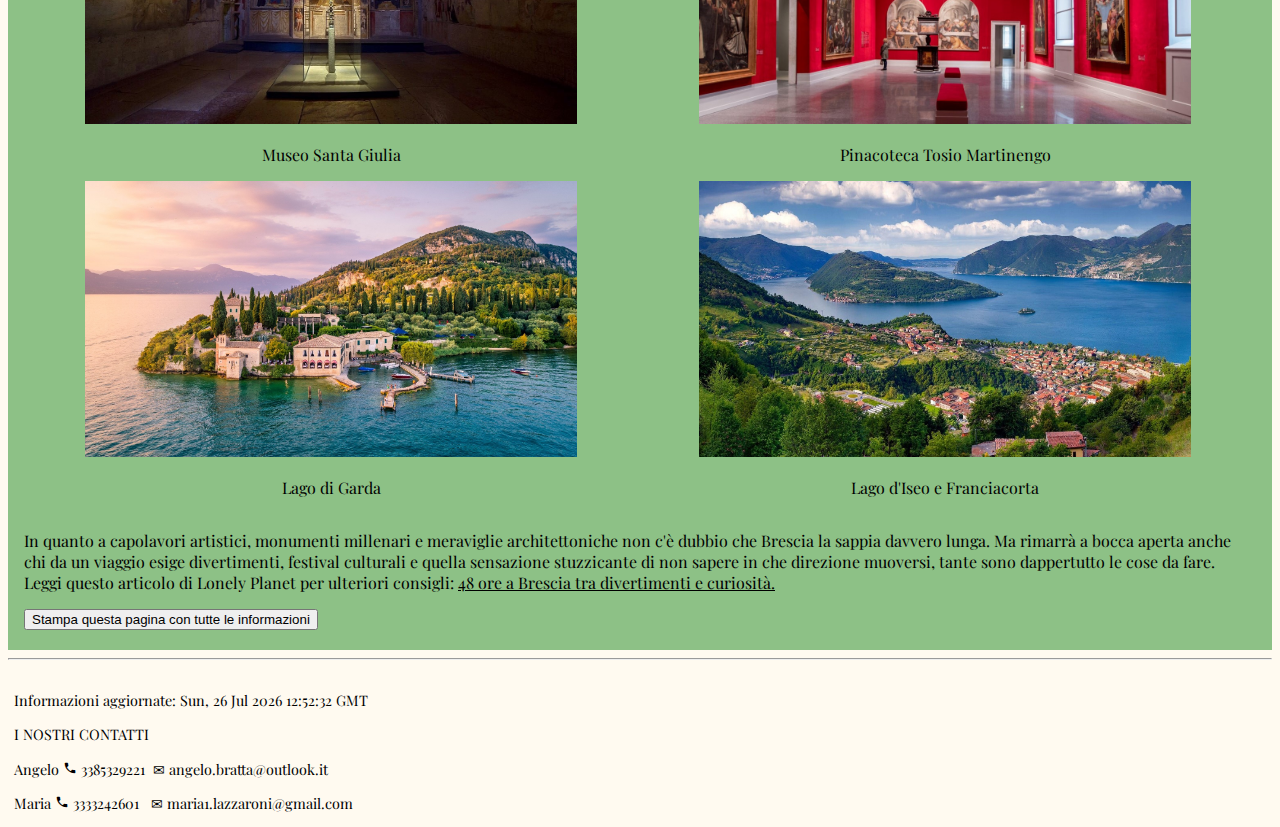
==== commit 70674c77: "aggiunta sezione treedom e modificati link con target= _black" ====
--- a/info.html
+++ b/info.html
@@ -71,7 +71,7 @@
                 <p><strong style="color: forestgreen;">Centro Paolo VI</strong> - Via Calini Gezio 30, Brescia (25121) 
                     - Tel. 030 3773511 <br>
                     Albergo in centro storico, vicino a Largo Torrelunga (arrivo della navetta) con parcheggio. 
-                    Prenotando direttamente dal loro sito web <a href="https://booking.paolovi.it/premium/index.html?id_stile=18912&tst_prntz=si&headvar=ok&lingua_int=ita&id_albergo=24842&dc=4912"> Centro Paolo VI</a> 
+                    Prenotando direttamente dal loro sito web <a href="https://booking.paolovi.it/premium/index.html?id_stile=18912&tst_prntz=si&headvar=ok&lingua_int=ita&id_albergo=24842&dc=4912" target="_blank" rel="noopener noreferrer"> Centro Paolo VI</a> 
                     le doppie partono da 106€ (non cancellabili). Ci sono anche mini appartamenti da max 7 persone.
                     La prenotazione diretta, inoltre, garantisce il parcheggio gratuito.
                 </p>
@@ -157,7 +157,7 @@
                 Ma rimarrà a bocca aperta anche chi da un viaggio esige divertimenti, 
                 festival culturali e quella sensazione stuzzicante di non sapere in che direzione muoversi, 
                 tante sono dappertutto le cose da fare. Leggi questo articolo di Lonely Planet per ulteriori consigli:
-                <a href="https://www.lonelyplanetitalia.it/articoli/citta-del-mondo/48-ore-a-brescia-tra-divertimenti-e-curiosita" style="text-decoration: underline; color: black;">48 ore a Brescia tra divertimenti e curiosità.</a>
+                <a href="https://www.lonelyplanetitalia.it/articoli/citta-del-mondo/48-ore-a-brescia-tra-divertimenti-e-curiosita" style="text-decoration: underline; color: black;" target="_blank" rel="noopener noreferrer">48 ore a Brescia tra divertimenti e curiosità.</a>
             </p>
             <!-- Button Default Type: If the type attribute is not explicitly specified, a <button> element inside a <form>
                  is treated as type="submit". Outside of a form, it behaves like a type="button".
--- a/css/mainstyle.css
+++ b/css/mainstyle.css
@@ -265,6 +265,9 @@
 
 .div-form {
     text-align: center;
+    /* background-repeat: no-repeat;
+    background-attachment: fixed;  
+    background-size: cover; */
 }
 
 label {
@@ -276,8 +279,8 @@
 
 input,
 textarea,
-select,
-button {
+/* button, */
+select {
     /* To make sure that all text fields have the same font settings
     By default, text areas have a monospace font */
     font: 1em sans-serif;
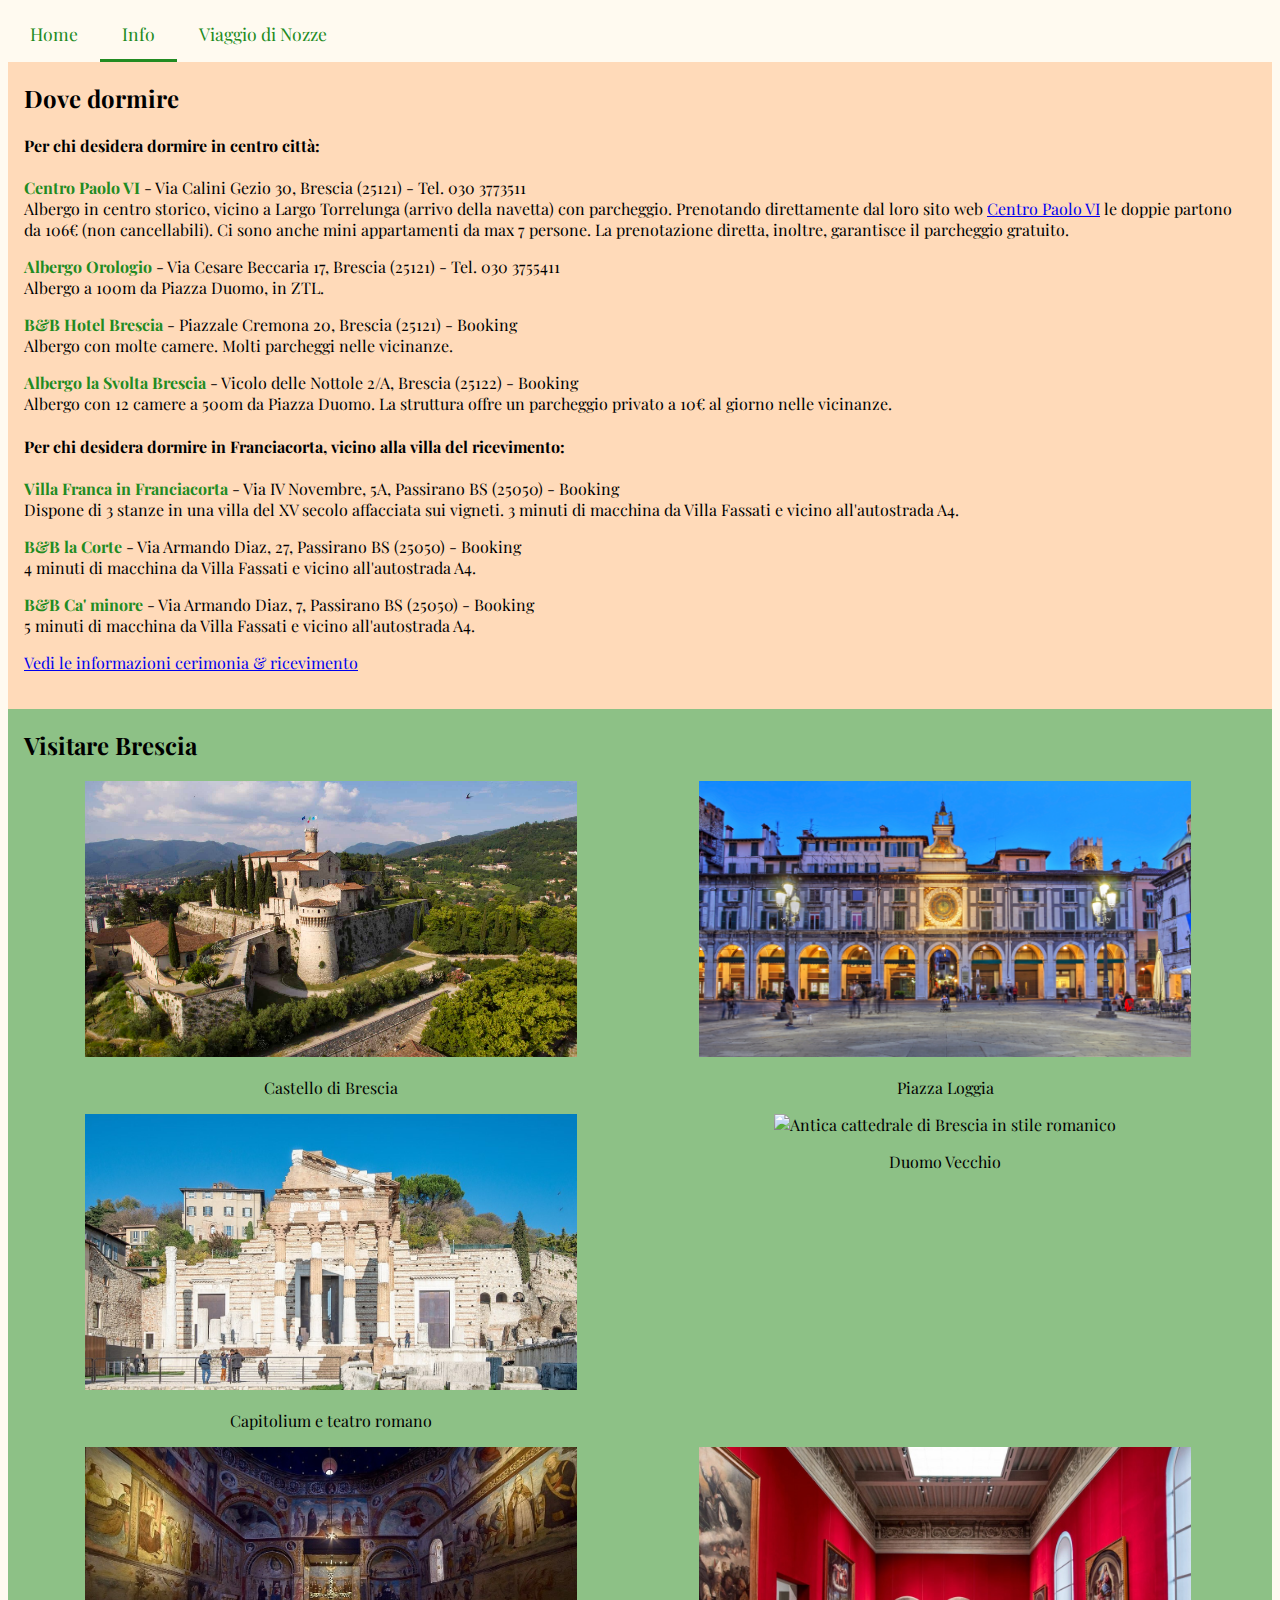
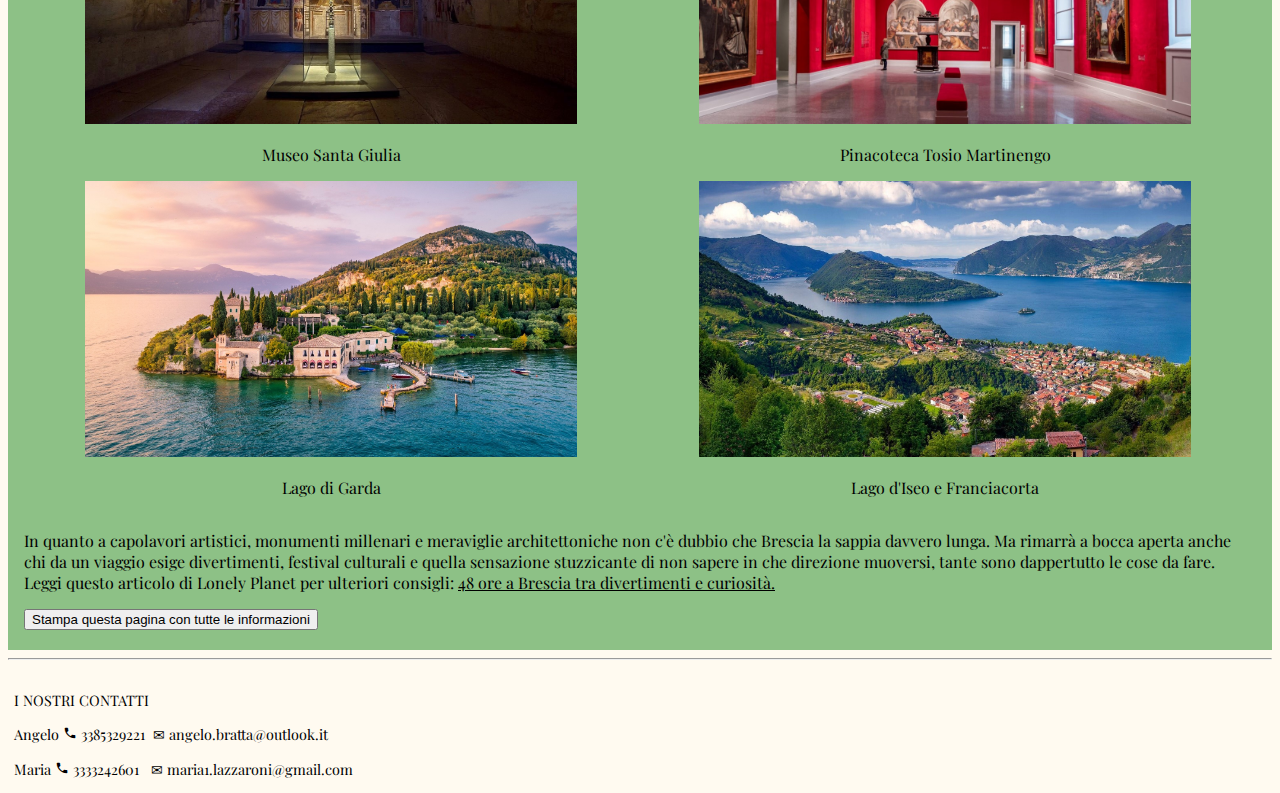
==== commit 95f4da43: "tolta data aggiornamento info" ====
--- a/info.html
+++ b/info.html
@@ -169,7 +169,7 @@
     </main>
     <hr>
     <footer style="padding-left: 6px; padding-top: 0.5em; font-size: 0.9em;">
-        <p>Informazioni aggiornate: <span id="data_aggiornamento"></span></p>
+        <!-- <p>Informazioni aggiornate: <span id="data_aggiornamento"></span></p> -->
         <p>I NOSTRI CONTATTI </p>
         <p>Angelo <i class="material-icons" style="font-size: 14px;">phone</i> 3385329221 &nbsp&#x2709 angelo.bratta@outlook.it</p>
         <p>Maria <i class="material-icons" style="font-size: 14px;">phone</i> 3333242601 &nbsp&nbsp&#x2709 maria1.lazzaroni@gmail.com</p>
